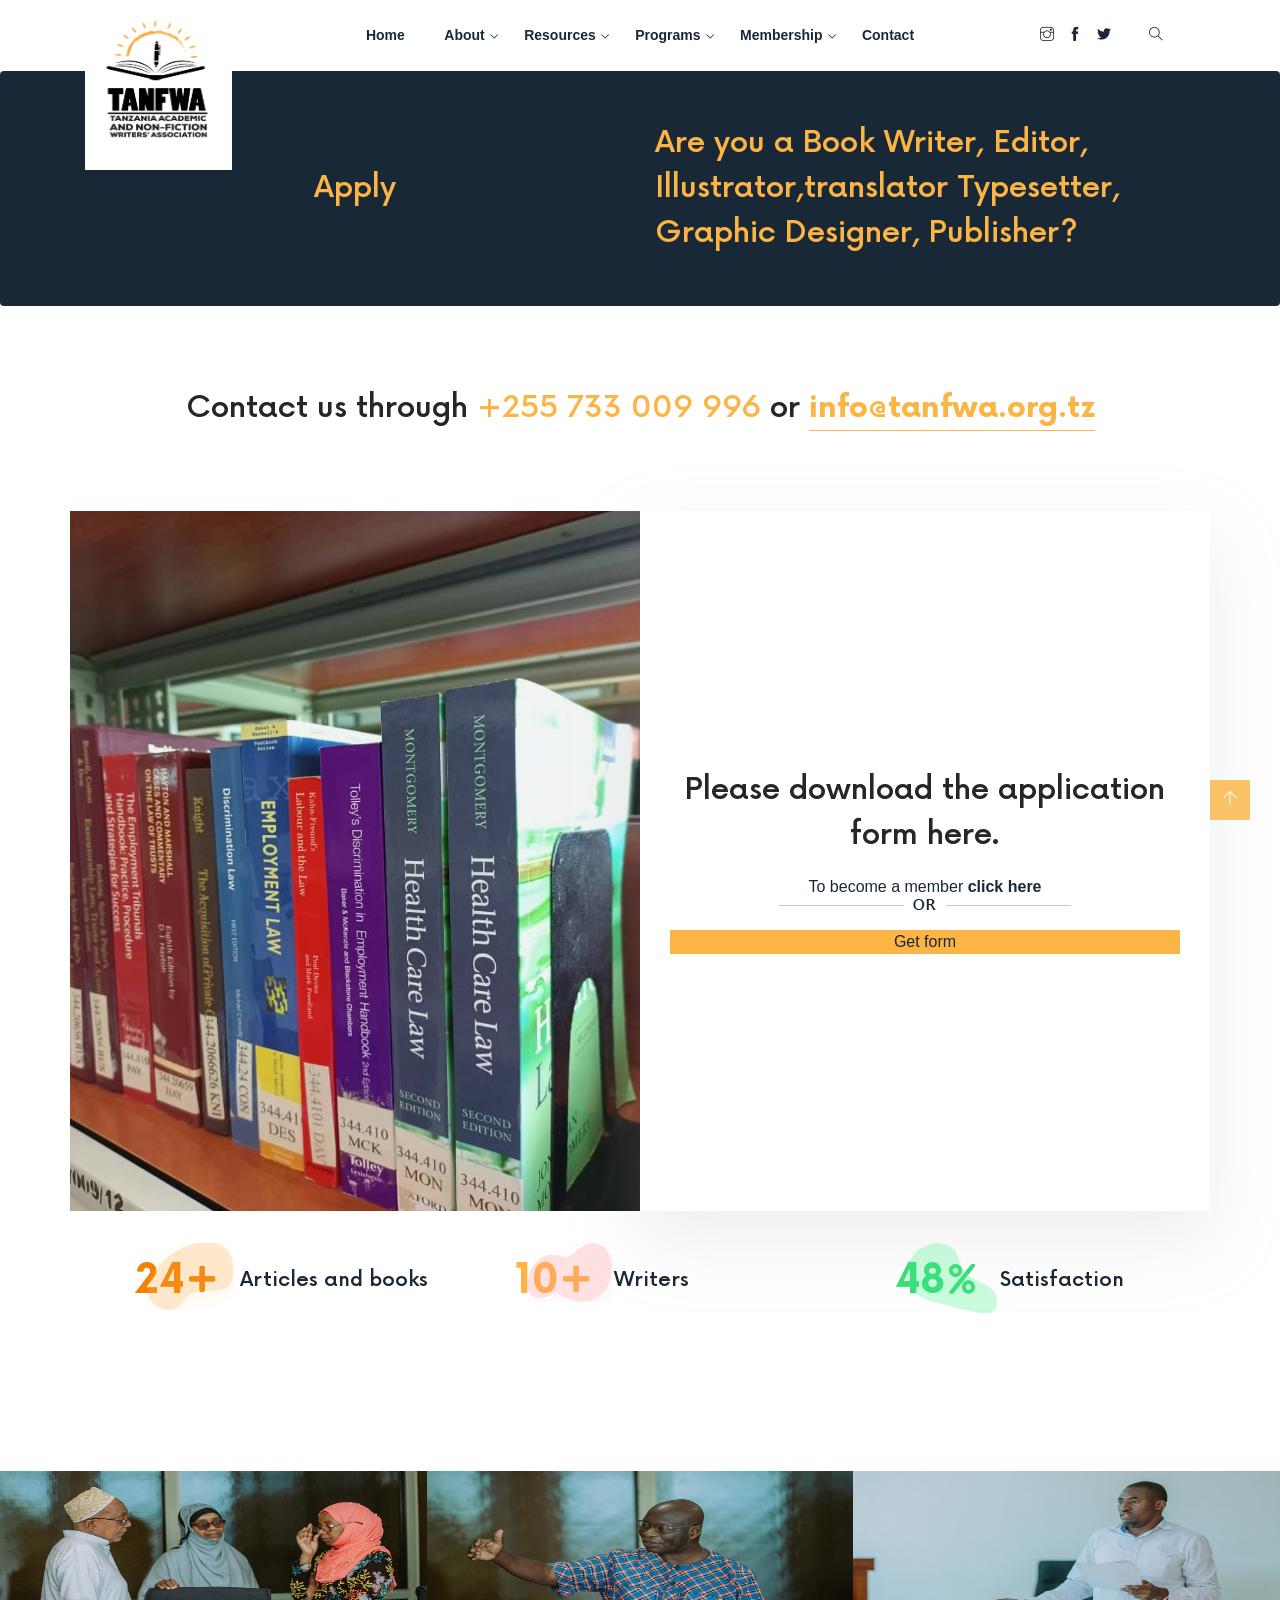
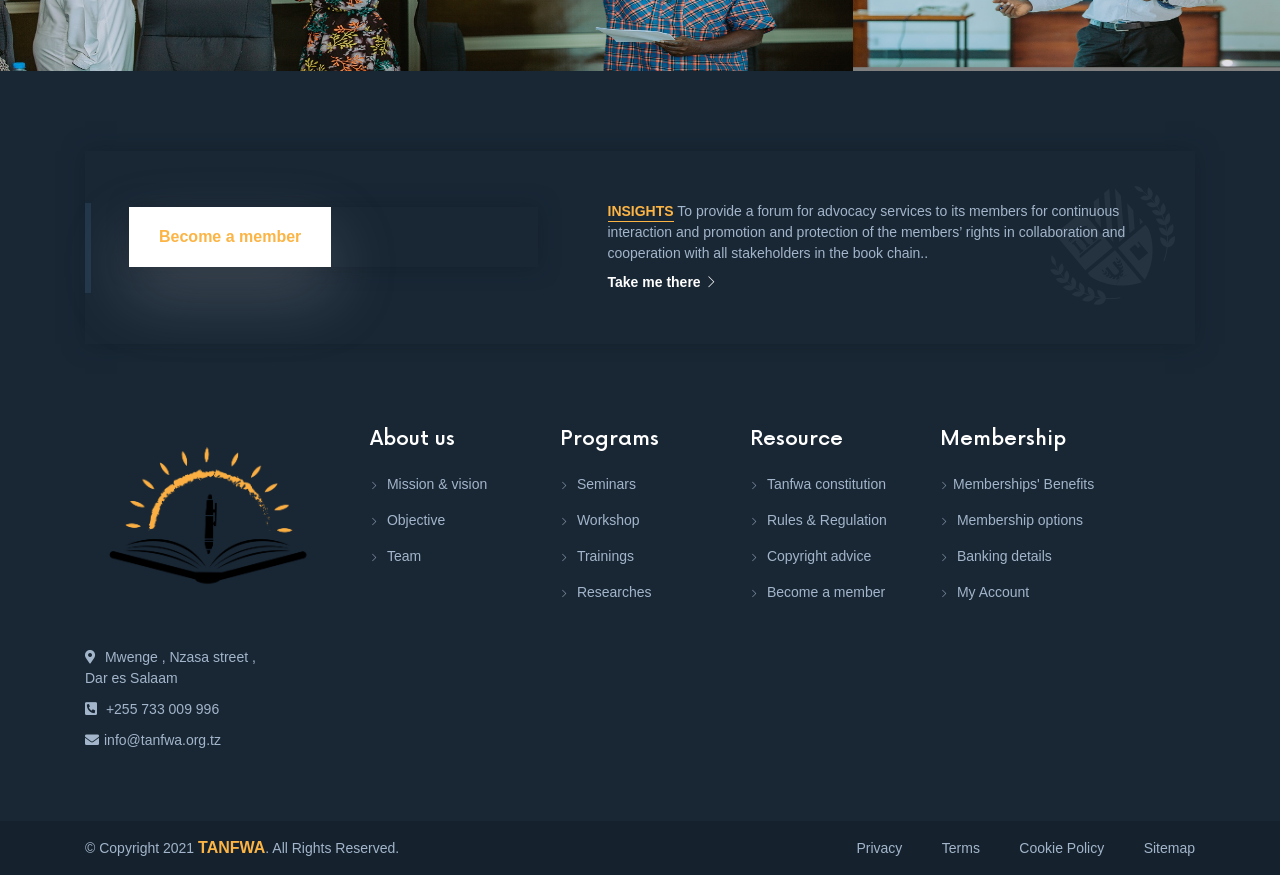
==== apply.html @ 2669d06f "initial commit" ====
<!DOCTYPE html>
<html lang="en">


<!-- Mirrored from demo.tophivetheme.com/html/picwik/apply.html by HTTrack Website Copier/3.x [XR&CO'2014], Tue, 15 Jun 2021 11:28:20 GMT -->
<head>
    <!-- Meta tag -->
    <meta charset="utf-8">
    <meta name="viewport" content="width=device-width, initial-scale=1, shrink-to-fit=no">
    <link rel="shortcut icon" href="assets/img/standard.png" type="image/x-icon">
    <!-- Title tag -->
    <title>Tanfwa</title>
    <!-- css -->
    <link rel="stylesheet" href="assets/css/bootstrap.min.css">
    <link rel="stylesheet" href="assets/css/fontawesome.min.css">
    <link rel="stylesheet" href="assets/css/themify-icons.css">
    <link rel="stylesheet" href="assets/css/owl.carousel.min.css">
    <link rel="stylesheet" href="assets/css/jquery.fancybox.min.css">
    <link rel="stylesheet" href="assets/css/animate.css">
    <link rel="stylesheet" href="assets/css/main.css">

</head>

<body>
<!--=======================================================
                        HEADER
=========================================================-->
<header>
    <div class="container">
        <div class="row">
            <div class="col-md-4 col-lg-2">
                <div class="logo">
                    <a href="index.html">
                        <img class="logo-new" src="assets/img/FINAL_LOGO_B-03.png" style="" alt="">
                    </a>
                </div>
            </div>
            <div class="col-md-4 col-lg-8">
                <nav>
                    <ul>
                        <li><a href="index.html">Home</a></li>
                        <li><a href="about.html">About</a>
                            <ul>
                                <li><a href="mission-and-vision.html">Mission & Vision</a></li>
                                <li><a href="objectives.html">Objective</a></li>
                                <li><a href="#">Team</a></li>
                            </ul>
                        </li>
                        <li><a href="#">Resources</a>
                            <ul>
                                <li><a href="constitution.html">Tanfwa Constitution</a></li>
                                <li><a href="rules-and-regulations.html">Rules and Regulations</a></li>
                                <li><a href="copyright-advice.html">Copyright Advice</a></li>
                                <li><a href="apply.html">Become a member</a></li>
                                <li><a href="fliers.html">Fliers</a></li>

                            </ul>
                        </li>

                        <li><a href="#">Programs</a>
                            <ul>
                                <li><a href="#">Seminars</a></li>
                                <li><a href="#">Workshops</a></li>
                                <li><a href="#">Trainings</a></li>
                                <li><a href="#">Researches</a></li>

                            </ul>
                        </li>


                        <!--                        <li><a href="academics.html">Academics</a></li>-->
                        <!--                        <li><a href="discover.html">Discover</a></li>-->
                        <!--                        <li><a href="history.html">History</a></li>-->
                        <!--                        <li><a href="#">Pages</a>-->
                        <!--                            <ul>-->
                        <!--                                <li><a href="apply.html">Apply</a></li>-->
                        <!--                            </ul>-->
                        <!--                        </li>-->
                        <!--                        <li><a href="news.html">News</a>-->
                        <!--                            <ul>-->
                        <!--                                <li><a href="news.html">News</a></li>-->
                        <!--                                <li><a href="news-single.html">News Single</a></li>-->
                        <!--                            </ul>-->
                        <!--                        </li>-->


                        <li><a href="#">Membership</a>
                            <ul>
                                <li><a href="membership-options.html">Membership Options</a></li>
                                <li><a href="membership-benefits.html">Membership benefits</a></li>
                                <li><a href="banking-details.html">Banking details</a></li>
                               <li><a href="signin.html">My account</a></li>

                            </ul>
                        </li>
                        <li><a href="contact2.html">Contact</a></li>

                    </ul>
                </nav>
                <div class="mobile-menu">
                    <i class="ti-menu"></i>
                    <i class="ti-close"></i>
                </div>
            </div>
            <div class="col-md-4 col-lg-2">
                <div class="social-icon">
                    <ul>
                        <li><a href="https://instagram.com/tanfwa?utm_medium=copy_link"><i class="ti-instagram"></i></a>
                        </li>
                        <li><a href="https://www.facebook.com/profile.php?id=100072322740174"><i
                                class="ti-facebook"></i></a></li>
                        <!--                        <li><a href="#"><i class="ti-google"></i></a></li>-->
                        <li><a href="https://mobile.twitter.com/tanfwa"><i class="ti-twitter-alt"></i></a></li>
                        <li class="search-icon"><a href="#"><i class="ti-search"></i></a></li>
                    </ul>
                </div>
                <div class="search">
                    <input type="search" placeholder="Search...">
                    <i class="ti-close"></i>
                </div>
            </div>
        </div>
    </div>
</header>
<!--========================================================
                        BREADCRUMB
=========================================================-->
<section class="breadcrumb " style="padding: 50px;
background: #192836;">
    <div class="container">
        <div class="row">
            <div class="col-sm-6 col-md-6 breadcrumb-custom">
                <h2 style="color:#fcb444;">
                    Apply
                </h2>
            </div>
            <div class="col-sm-6 col-md-6">
                <h2 style="color: #fcb444 "> Are you a Book Writer, Editor, Illustrator,translator
                    Typesetter, Graphic Designer, Publisher?</h2>
            </div>
        </div>
    </div>
</section>
<!--========================================================
                        APPLY
=========================================================-->
<div class="container mt80">
    <div class="row">
        <div class="col">
            <h2 class="wow fadeInUp title-big" data-wow-delay=".3s">
                Contact us through
                <span class="c-red"> +255 733 009 996</span> or <a href="#"
                                                                   class="link">info@tanfwa.org.tz</a>
            </h2>
        </div>
    </div>
</div>

<div class="mt80">
    <div class="container-fluid apply-form-padding">
        <div class="row no-gutters">
            <div class="col-lg-6 wow fadeInLeft" data-wow-delay=".3s" style="height: 700px">
                <img src="assets/img/tan/WhatsApp%20Image%202021-09-20%20at%2012.59.21.jpeg" class="h-100 w-100" alt="">
            </div>
            <div class="col-lg-6 wow fadeInRight" data-wow-delay=".3s">
                <div class="apply-form bxw"
                     style="height: 100%; display: flex; flex-direction: column; justify-content: center">
                    <div class="text-center">
                        <h2> Please download the application form here.</h2>
                        <p>
                            To become a member
                            <span class="c-red font-weight-bold">
                                <a href="https://account.tanfwa.or.tz/application"  >
                                    click here
                                </a>
                            </span>
                        </p>
                        <img class="d-block m-auto" src="assets/img/or.png" alt="">
                        <!--              important-->
                        <!--              <a href="#" class="load-more">Already a member <i class="ti-angle-right"></i></a>-->
                    </div>
                    <form action="#">
                        <div class="row">
                            <!--                            <div class="col-md-6">-->
                            <!--                                <input type="text" class="form-control" placeholder="First Name">-->
                            <!--                            </div>-->
                            <!--                            <div class="col-md-6">-->
                            <!--                                <input type="text" class="form-control" placeholder="Last Name">-->
                            <!--                            </div>-->
                            <!--                            <div class="col-md-6">-->
                            <!--                                <input type="email" class="form-control" placeholder="Your Email Address">-->
                            <!--                            </div>-->
                            <!--                            <div class="col-md-6">-->
                            <!--                                <input type="tel" class="form-control" placeholder="Phone">-->
                            <!--                            </div>-->

                            <!--                important-->
                            <!--                <div class="col-md-12">-->
                            <!--                  <label class="mt-15 checkbox-container"><input type="checkbox"> I agree to the terms and receiving notifications from academics <a href="#" class="link">View Full Terms</a><span class="checkmark"></span></label>-->
                            <!--                </div>-->
                            <div class="col-md-12 mt20">
                                <a href="assets/img/tan/tanfwa_application_form.pdf">
                                    <div style="background: #fcb444; justify-content: center; align-items: center; display: flex ">
                                        Get form
                                    </div>

                                </a>
                            </div>
                            <!--                            <div class="col-md-12 mt20">-->
                            <!--                                <a href="assets/img/tan/membership_fees.pdf">-->
                            <!--                                    <div style="background: #fcb444; justify-content: center; align-items: center; display: flex ">-->
                            <!--                                        Get membership fee form-->
                            <!--                                    </div>-->

                            <!--                                </a>-->
                            <!--                            </div>-->
                        </div>
                    </form>
                </div>
            </div>
        </div>
    </div>
</div>

<div class="counter mt40 mb150 rmb70 wow fadeInUp" data-wow-delay=".3s">
    <div class="container">
        <div class="row">
            <div class="col-md-4">
                <h2 class="c-orange"><span>50</span> <i class="fas fa-plus"></i> <strong>Articles and books</strong>
                </h2>
                <img src="assets/img/counter-shape-1.png" alt="">
            </div>
            <div class="col-md-4">
                <h2 class="c-red"><span>20</span> <i class="fas fa-plus"></i> <strong>Writers</strong></h2>
                <img src="assets/img/counter-shape-2.png" alt="">
            </div>
            <div class="col-md-4">
                <h2 class="c-green"><span>100</span> <i class="fas fa-percent"></i> <strong>Satisfaction</strong></h2>
                <img src="assets/img/counter-shape-3.png" alt="">
            </div>
        </div>
    </div>
</div>
<!--========================================================

<!--========================================================
                        GALLERY
=========================================================-->
<section class="gallery pt10">

    <div class="gallery-carousel owl-carousel owl-theme wow fadeInUp" data-wow-delay=".4s">
        <div class="item">
            <img src="assets/img/tan/IMG_4796.JPG" style="height:200px" alt="">
            <div class="gallery-carousel-content">
                <a href="assets/img/tan/IMG_4796.JPG" data-fancybox><i class="ti-image"></i></a>
                <h3>Join us today</h3>
            </div>
        </div>
        <div class="item">
            <img src="assets/img/tan/IMG_4630.JPG" style="height:200px" alt="">
            <div class="gallery-carousel-content">
                <a href="assets/img/tan/IMG_4630.JPG" data-fancybox><i class="ti-image"></i></a>

                <h3>Join us today</h3>
            </div>
        </div>
        <div class="item">
            <img src="assets/img/tan/IMG_4536.JPG" style="height:200px" alt="">
            <div class="gallery-carousel-content">
                <a href="assets/img/tan/IMG_4536.JPG" data-fancybox><i class="ti-image"></i></a>
                <h3>Join us today</h3>
            </div>
        </div>
        <div class="item">
            <img src="assets/img/tan/IMG_4811.JPG" style="height:200px" alt="">
            <div class="gallery-carousel-content">
                <a href="assets/img/tan/IMG_4811.JPG" data-fancybox><i class="ti-image"></i></a>
                <h3>Join us today</h3>
            </div>
        </div>
    </div>
</section>

<!--========================================================
                          FOOTER
  =========================================================-->
<footer class="pt80">
    <div class="container">
        <div class="row">
            <div class="col">
                <div class="footer-subscribe bxw2 wow fadeInUp" data-wow-delay=".2s">
                    <div class="row">
                        <div class="col-md-5">
                            <div class="input-group bxw2">
                                <!--                                <input type="text" class="form-control" placeholder="Subscribe to our newsletter">-->
                                <div class="input-group-append">
                                    <a href="./apply.html" class="btn-1 wow fadeInUp" data-wow-delay=".5s">Become a
                                        member</a>
                                    <!--                                    <button   class="input-group-text" style=" border-radius:20px; height:100px;width: 100% " >Become a member </button>-->
                                </div>
                            </div>
                        </div>
                        <div class="col-md-7">
                            <div class="footer-subscribe-content">
                                <p><a href="#" class="link">INSIGHTS </a> To provide a forum for advocacy
                                    services to its members for continuous interaction and promotion and protection of
                                    the members’ rights in collaboration and
                                    cooperation with all stakeholders in the book chain..</p>
                                <a href="#" class="link2">Take me there <i class="ti-angle-right"></i></a>
                            </div>
                        </div>
                    </div>
                </div>
            </div>
        </div>
        <div class="row mt80 mb60">
            <div class="col-md-3">
                <a href="index.html">
                    <img src="assets/img/FINAL%20LOGO-02.png" class="mb30 wow fadeInDown"
                         data-wow-delay=".2s" alt=""></a>
                <ul>
                    <li class="wow fadeInDown" data-wow-delay=".3s"><i class="fas fa-map-marker-alt"></i> Mwenge ,
                        Nzasa street ,<br>
                        Dar es Salaam
                    </li>
                    <li class="wow fadeInDown" data-wow-delay=".4s"><i class="fas fa-phone-square-alt"></i> +255 733 009
                        996
                    </li>
                    <li class="wow fadeInDown" data-wow-delay=".5s"><i class="fas fa-envelope"></i>info@tanfwa.org.tz
                    </li>
                </ul>
            </div>

            <div class="col-md-2">
                <h3 class="wow fadeInDown" data-wow-delay=".2s">About us</h3>
                <ul>
                    <li class="wow fadeInDown" data-wow-delay=".3s"><a href="mission-and-vision.html"><i
                            class="ti-angle-right"></i> Mission & vision</a>
                    </li>
                    <li class="wow fadeInDown" data-wow-delay=".4s"><a href="objectives.html"><i
                            class="ti-angle-right"></i> Objective
                    </a>
                    </li>
                    <li class="wow fadeInDown" data-wow-delay=".5s"><a href="#"><i class="ti-angle-right"></i> Team</a>
                    </li>
                </ul>
            </div>
            <div class="col-md-2">
                <h3 class="wow fadeInDown" data-wow-delay=".2s">Programs</h3>
                <ul>
                    <li class="wow fadeInDown" data-wow-delay=".3s"><a href="#"><i class="ti-angle-right"></i> Seminars</a>
                    </li>
                    <li class="wow fadeInDown" data-wow-delay=".4s"><a href="#"><i class="ti-angle-right"></i> Workshop
                    </a>
                    </li>
                    <li class="wow fadeInDown" data-wow-delay=".5s"><a href="#"><i class="ti-angle-right"></i> Trainings</a>
                    </li>
                    <li class="wow fadeInDown" data-wow-delay=".5s"><a href="#"><i class="ti-angle-right"></i>
                        Researches</a>
                    </li>
                </ul>
            </div>
            <div class="col-md-2">
                <h3 class="wow fadeInDown" data-wow-delay=".2s">Resource</h3>
                <ul>

                    <li class="wow fadeInDown" data-wow-delay=".4s"><a href="constitution.html"><i
                            class="ti-angle-right"></i> Tanfwa constitution</a>
                    </li>
                    <li class="wow fadeInDown" data-wow-delay=".5s"><a href="rules-and-regulations.html"><i
                            class="ti-angle-right"></i> Rules & Regulation</a>
                    </li>
                    <li class="wow fadeInDown" data-wow-delay=".5s"><a href="copyright-advice.html"><i
                            class="ti-angle-right"></i> Copyright advice</a>
                    </li>
                    <li class="wow fadeInDown" data-wow-delay=".5s"><a href="apply.html"><i
                            class="ti-angle-right"></i> Become a member</a>
                    </li>
                </ul>
            </div>
            <div class="col-md-2">
                <h3 class="wow fadeInDown" data-wow-delay=".2s">Membership</h3>
                <ul>
                    <li class="wow fadeInDown" data-wow-delay=".3s"><a href="membership-benefits.html"><i
                            class="ti-angle-right"></i>Memberships' Benefits</a>
                    </li>
                    <li class="wow fadeInDown" data-wow-delay=".4s"><a href="membership-options.html"><i
                            class="ti-angle-right"></i> Membership options</a>
                    </li>
                    <li class="wow fadeInDown" data-wow-delay=".4s"><a href="membership-options.html"><i
                            class="ti-angle-right"></i> Banking details</a>
                    </li>
                    <li class="wow fadeInDown" data-wow-delay=".4s"><a href="membership-options.html"><i
                            class="ti-angle-right"></i> My Account</a>
                    </li>
                </ul>
            </div>

        </div>
    </div>
    <div class="footer-bar">
        <div class="container">
            <div class="row">
                <div class="col-md-5">
                    <p>© Copyright 2021 <a href="#" class="link2">TANFWA</a>. All Rights Reserved.</p>
                </div>
                <div class="col-md-7">
                    <ul>
                        <li><a href="#">Privacy</a></li>
                        <li><a href="#">Terms</a></li>
                        <li><a href="#">Cookie Policy</a></li>
                        <li><a href="#">Sitemap</a></li>
                    </ul>
                </div>
            </div>
        </div>
    </div>
</footer>


<!--========================================================
                      Loader and toTop
=========================================================-->
<div id="preloader">
    <div class="preloader">
        <span></span>
        <span></span>
    </div>
</div>

<div id="toTop">
    <i class="ti-arrow-up"></i>
</div>

<!-- js -->
<script src="assets/js/jquery-3.3.1.min.js"></script>
<script src="assets/js/popper.min.js"></script>
<script src="assets/js/bootstrap.min.js"></script>
<script src="assets/js/owl.carousel.min.js"></script>
<script src="assets/js/jquery.fancybox.min.js"></script>
<script src="assets/js/waypoints.min.js"></script>
<script src="assets/js/jquery.counterup.min.js"></script>
<script src="assets/js/wow.min.js"></script>
<script src="assets/js/custom.js"></script>
</body>


<!-- Mirrored from demo.tophivetheme.com/html/picwik/apply.html by HTTrack Website Copier/3.x [XR&CO'2014], Tue, 15 Jun 2021 11:28:22 GMT -->
</html>
---- assets/css/themify-icons.css ----
@font-face {
	font-family: 'themify';
	src:url('../fonts/themify9f24.eot?-fvbane');
	src:url('../fonts/themifyd41d.eot?#iefix-fvbane') format('embedded-opentype'),
		url('../fonts/themify9f24.woff?-fvbane') format('woff'),
		url('../fonts/themify9f24.ttf?-fvbane') format('truetype'),
		url('../fonts/themify9f24.svg?-fvbane#themify') format('svg');
	font-weight: normal;
	font-style: normal;
}

[class^="ti-"], [class*=" ti-"] {
	font-family: 'themify';
	speak: none;
	font-style: normal;
	font-weight: normal;
	font-variant: normal;
	text-transform: none;
	line-height: 1;

	/* Better Font Rendering =========== */
	-webkit-font-smoothing: antialiased;
	-moz-osx-font-smoothing: grayscale;
}

.ti-wand:before {
	content: "\e600";
}
.ti-volume:before {
	content: "\e601";
}
.ti-user:before {
	content: "\e602";
}
.ti-unlock:before {
	content: "\e603";
}
.ti-unlink:before {
	content: "\e604";
}
.ti-trash:before {
	content: "\e605";
}
.ti-thought:before {
	content: "\e606";
}
.ti-target:before {
	content: "\e607";
}
.ti-tag:before {
	content: "\e608";
}
.ti-tablet:before {
	content: "\e609";
}
.ti-star:before {
	content: "\e60a";
}
.ti-spray:before {
	content: "\e60b";
}
.ti-signal:before {
	content: "\e60c";
}
.ti-shopping-cart:before {
	content: "\e60d";
}
.ti-shopping-cart-full:before {
	content: "\e60e";
}
.ti-settings:before {
	content: "\e60f";
}
.ti-search:before {
	content: "\e610";
}
.ti-zoom-in:before {
	content: "\e611";
}
.ti-zoom-out:before {
	content: "\e612";
}
.ti-cut:before {
	content: "\e613";
}
.ti-ruler:before {
	content: "\e614";
}
.ti-ruler-pencil:before {
	content: "\e615";
}
.ti-ruler-alt:before {
	content: "\e616";
}
.ti-bookmark:before {
	content: "\e617";
}
.ti-bookmark-alt:before {
	content: "\e618";
}
.ti-reload:before {
	content: "\e619";
}
.ti-plus:before {
	content: "\e61a";
}
.ti-pin:before {
	content: "\e61b";
}
.ti-pencil:before {
	content: "\e61c";
}
.ti-pencil-alt:before {
	content: "\e61d";
}
.ti-paint-roller:before {
	content: "\e61e";
}
.ti-paint-bucket:before {
	content: "\e61f";
}
.ti-na:before {
	content: "\e620";
}
.ti-mobile:before {
	content: "\e621";
}
.ti-minus:before {
	content: "\e622";
}
.ti-medall:before {
	content: "\e623";
}
.ti-medall-alt:before {
	content: "\e624";
}
.ti-marker:before {
	content: "\e625";
}
.ti-marker-alt:before {
	content: "\e626";
}
.ti-arrow-up:before {
	content: "\e627";
}
.ti-arrow-right:before {
	content: "\e628";
}
.ti-arrow-left:before {
	content: "\e629";
}
.ti-arrow-down:before {
	content: "\e62a";
}
.ti-lock:before {
	content: "\e62b";
}
.ti-location-arrow:before {
	content: "\e62c";
}
.ti-link:before {
	content: "\e62d";
}
.ti-layout:before {
	content: "\e62e";
}
.ti-layers:before {
	content: "\e62f";
}
.ti-layers-alt:before {
	content: "\e630";
}
.ti-key:before {
	content: "\e631";
}
.ti-import:before {
	content: "\e632";
}
.ti-image:before {
	content: "\e633";
}
.ti-heart:before {
	content: "\e634";
}
.ti-heart-broken:before {
	content: "\e635";
}
.ti-hand-stop:before {
	content: "\e636";
}
.ti-hand-open:before {
	content: "\e637";
}
.ti-hand-drag:before {
	content: "\e638";
}
.ti-folder:before {
	content: "\e639";
}
.ti-flag:before {
	content: "\e63a";
}
.ti-flag-alt:before {
	content: "\e63b";
}
.ti-flag-alt-2:before {
	content: "\e63c";
}
.ti-eye:before {
	content: "\e63d";
}
.ti-export:before {
	content: "\e63e";
}
.ti-exchange-vertical:before {
	content: "\e63f";
}
.ti-desktop:before {
	content: "\e640";
}
.ti-cup:before {
	content: "\e641";
}
.ti-crown:before {
	content: "\e642";
}
.ti-comments:before {
	content: "\e643";
}
.ti-comment:before {
	content: "\e644";
}
.ti-comment-alt:before {
	content: "\e645";
}
.ti-close:before {
	content: "\e646";
}
.ti-clip:before {
	content: "\e647";
}
.ti-angle-up:before {
	content: "\e648";
}
.ti-angle-right:before {
	content: "\e649";
}
.ti-angle-left:before {
	content: "\e64a";
}
.ti-angle-down:before {
	content: "\e64b";
}
.ti-check:before {
	content: "\e64c";
}
.ti-check-box:before {
	content: "\e64d";
}
.ti-camera:before {
	content: "\e64e";
}
.ti-announcement:before {
	content: "\e64f";
}
.ti-brush:before {
	content: "\e650";
}
.ti-briefcase:before {
	content: "\e651";
}
.ti-bolt:before {
	content: "\e652";
}
.ti-bolt-alt:before {
	content: "\e653";
}
.ti-blackboard:before {
	content: "\e654";
}
.ti-bag:before {
	content: "\e655";
}
.ti-move:before {
	content: "\e656";
}
.ti-arrows-vertical:before {
	content: "\e657";
}
.ti-arrows-horizontal:before {
	content: "\e658";
}
.ti-fullscreen:before {
	content: "\e659";
}
.ti-arrow-top-right:before {
	content: "\e65a";
}
.ti-arrow-top-left:before {
	content: "\e65b";
}
.ti-arrow-circle-up:before {
	content: "\e65c";
}
.ti-arrow-circle-right:before {
	content: "\e65d";
}
.ti-arrow-circle-left:before {
	content: "\e65e";
}
.ti-arrow-circle-down:before {
	content: "\e65f";
}
.ti-angle-double-up:before {
	content: "\e660";
}
.ti-angle-double-right:before {
	content: "\e661";
}
.ti-angle-double-left:before {
	content: "\e662";
}
.ti-angle-double-down:before {
	content: "\e663";
}
.ti-zip:before {
	content: "\e664";
}
.ti-world:before {
	content: "\e665";
}
.ti-wheelchair:before {
	content: "\e666";
}
.ti-view-list:before {
	content: "\e667";
}
.ti-view-list-alt:before {
	content: "\e668";
}
.ti-view-grid:before {
	content: "\e669";
}
.ti-uppercase:before {
	content: "\e66a";
}
.ti-upload:before {
	content: "\e66b";
}
.ti-underline:before {
	content: "\e66c";
}
.ti-truck:before {
	content: "\e66d";
}
.ti-timer:before {
	content: "\e66e";
}
.ti-ticket:before {
	content: "\e66f";
}
.ti-thumb-up:before {
	content: "\e670";
}
.ti-thumb-down:before {
	content: "\e671";
}
.ti-text:before {
	content: "\e672";
}
.ti-stats-up:before {
	content: "\e673";
}
.ti-stats-down:before {
	content: "\e674";
}
.ti-split-v:before {
	content: "\e675";
}
.ti-split-h:before {
	content: "\e676";
}
.ti-smallcap:before {
	content: "\e677";
}
.ti-shine:before {
	content: "\e678";
}
.ti-shift-right:before {
	content: "\e679";
}
.ti-shift-left:before {
	content: "\e67a";
}
.ti-shield:before {
	content: "\e67b";
}
.ti-notepad:before {
	content: "\e67c";
}
.ti-server:before {
	content: "\e67d";
}
.ti-quote-right:before {
	content: "\e67e";
}
.ti-quote-left:before {
	content: "\e67f";
}
.ti-pulse:before {
	content: "\e680";
}
.ti-printer:before {
	content: "\e681";
}
.ti-power-off:before {
	content: "\e682";
}
.ti-plug:before {
	content: "\e683";
}
.ti-pie-chart:before {
	content: "\e684";
}
.ti-paragraph:before {
	content: "\e685";
}
.ti-panel:before {
	content: "\e686";
}
.ti-package:before {
	content: "\e687";
}
.ti-music:before {
	content: "\e688";
}
.ti-music-alt:before {
	content: "\e689";
}
.ti-mouse:before {
	content: "\e68a";
}
.ti-mouse-alt:before {
	content: "\e68b";
}
.ti-money:before {
	content: "\e68c";
}
.ti-microphone:before {
	content: "\e68d";
}
.ti-menu:before {
	content: "\e68e";
}
.ti-menu-alt:before {
	content: "\e68f";
}
.ti-map:before {
	content: "\e690";
}
.ti-map-alt:before {
	content: "\e691";
}
.ti-loop:before {
	content: "\e692";
}
.ti-location-pin:before {
	content: "\e693";
}
.ti-list:before {
	content: "\e694";
}
.ti-light-bulb:before {
	content: "\e695";
}
.ti-Italic:before {
	content: "\e696";
}
.ti-info:before {
	content: "\e697";
}
.ti-infinite:before {
	content: "\e698";
}
.ti-id-badge:before {
	content: "\e699";
}
.ti-hummer:before {
	content: "\e69a";
}
.ti-home:before {
	content: "\e69b";
}
.ti-help:before {
	content: "\e69c";
}
.ti-headphone:before {
	content: "\e69d";
}
.ti-harddrives:before {
	content: "\e69e";
}
.ti-harddrive:before {
	content: "\e69f";
}
.ti-gift:before {
	content: "\e6a0";
}
.ti-game:before {
	content: "\e6a1";
}
.ti-filter:before {
	content: "\e6a2";
}
.ti-files:before {
	content: "\e6a3";
}
.ti-file:before {
	content: "\e6a4";
}
.ti-eraser:before {
	content: "\e6a5";
}
.ti-envelope:before {
	content: "\e6a6";
}
.ti-download:before {
	content: "\e6a7";
}
.ti-direction:before {
	content: "\e6a8";
}
.ti-direction-alt:before {
	content: "\e6a9";
}
.ti-dashboard:before {
	content: "\e6aa";
}
.ti-control-stop:before {
	content: "\e6ab";
}
.ti-control-shuffle:before {
	content: "\e6ac";
}
.ti-control-play:before {
	content: "\e6ad";
}
.ti-control-pause:before {
	content: "\e6ae";
}
.ti-control-forward:before {
	content: "\e6af";
}
.ti-control-backward:before {
	content: "\e6b0";
}
.ti-cloud:before {
	content: "\e6b1";
}
.ti-cloud-up:before {
	content: "\e6b2";
}
.ti-cloud-down:before {
	content: "\e6b3";
}
.ti-clipboard:before {
	content: "\e6b4";
}
.ti-car:before {
	content: "\e6b5";
}
.ti-calendar:before {
	content: "\e6b6";
}
.ti-book:before {
	content: "\e6b7";
}
.ti-bell:before {
	content: "\e6b8";
}
.ti-basketball:before {
	content: "\e6b9";
}
.ti-bar-chart:before {
	content: "\e6ba";
}
.ti-bar-chart-alt:before {
	content: "\e6bb";
}
.ti-back-right:before {
	content: "\e6bc";
}
.ti-back-left:before {
	content: "\e6bd";
}
.ti-arrows-corner:before {
	content: "\e6be";
}
.ti-archive:before {
	content: "\e6bf";
}
.ti-anchor:before {
	content: "\e6c0";
}
.ti-align-right:before {
	content: "\e6c1";
}
.ti-align-left:before {
	content: "\e6c2";
}
.ti-align-justify:before {
	content: "\e6c3";
}
.ti-align-center:before {
	content: "\e6c4";
}
.ti-alert:before {
	content: "\e6c5";
}
.ti-alarm-clock:before {
	content: "\e6c6";
}
.ti-agenda:before {
	content: "\e6c7";
}
.ti-write:before {
	content: "\e6c8";
}
.ti-window:before {
	content: "\e6c9";
}
.ti-widgetized:before {
	content: "\e6ca";
}
.ti-widget:before {
	content: "\e6cb";
}
.ti-widget-alt:before {
	content: "\e6cc";
}
.ti-wallet:before {
	content: "\e6cd";
}
.ti-video-clapper:before {
	content: "\e6ce";
}
.ti-video-camera:before {
	content: "\e6cf";
}
.ti-vector:before {
	content: "\e6d0";
}
.ti-themify-logo:before {
	content: "\e6d1";
}
.ti-themify-favicon:before {
	content: "\e6d2";
}
.ti-themify-favicon-alt:before {
	content: "\e6d3";
}
.ti-support:before {
	content: "\e6d4";
}
.ti-stamp:before {
	content: "\e6d5";
}
.ti-split-v-alt:before {
	content: "\e6d6";
}
.ti-slice:before {
	content: "\e6d7";
}
.ti-shortcode:before {
	content: "\e6d8";
}
.ti-shift-right-alt:before {
	content: "\e6d9";
}
.ti-shift-left-alt:before {
	content: "\e6da";
}
.ti-ruler-alt-2:before {
	content: "\e6db";
}
.ti-receipt:before {
	content: "\e6dc";
}
.ti-pin2:before {
	content: "\e6dd";
}
.ti-pin-alt:before {
	content: "\e6de";
}
.ti-pencil-alt2:before {
	content: "\e6df";
}
.ti-palette:before {
	content: "\e6e0";
}
.ti-more:before {
	content: "\e6e1";
}
.ti-more-alt:before {
	content: "\e6e2";
}
.ti-microphone-alt:before {
	content: "\e6e3";
}
.ti-magnet:before {
	content: "\e6e4";
}
.ti-line-double:before {
	content: "\e6e5";
}
.ti-line-dotted:before {
	content: "\e6e6";
}
.ti-line-dashed:before {
	content: "\e6e7";
}
.ti-layout-width-full:before {
	content: "\e6e8";
}
.ti-layout-width-default:before {
	content: "\e6e9";
}
.ti-layout-width-default-alt:before {
	content: "\e6ea";
}
.ti-layout-tab:before {
	content: "\e6eb";
}
.ti-layout-tab-window:before {
	content: "\e6ec";
}
.ti-layout-tab-v:before {
	content: "\e6ed";
}
.ti-layout-tab-min:before {
	content: "\e6ee";
}
.ti-layout-slider:before {
	content: "\e6ef";
}
.ti-layout-slider-alt:before {
	content: "\e6f0";
}
.ti-layout-sidebar-right:before {
	content: "\e6f1";
}
.ti-layout-sidebar-none:before {
	content: "\e6f2";
}
.ti-layout-sidebar-left:before {
	content: "\e6f3";
}
.ti-layout-placeholder:before {
	content: "\e6f4";
}
.ti-layout-menu:before {
	content: "\e6f5";
}
.ti-layout-menu-v:before {
	content: "\e6f6";
}
.ti-layout-menu-separated:before {
	content: "\e6f7";
}
.ti-layout-menu-full:before {
	content: "\e6f8";
}
.ti-layout-media-right-alt:before {
	content: "\e6f9";
}
.ti-layout-media-right:before {
	content: "\e6fa";
}
.ti-layout-media-overlay:before {
	content: "\e6fb";
}
.ti-layout-media-overlay-alt:before {
	content: "\e6fc";
}
.ti-layout-media-overlay-alt-2:before {
	content: "\e6fd";
}
.ti-layout-media-left-alt:before {
	content: "\e6fe";
}
.ti-layout-media-left:before {
	content: "\e6ff";
}
.ti-layout-media-center-alt:before {
	content: "\e700";
}
.ti-layout-media-center:before {
	content: "\e701";
}
.ti-layout-list-thumb:before {
	content: "\e702";
}
.ti-layout-list-thumb-alt:before {
	content: "\e703";
}
.ti-layout-list-post:before {
	content: "\e704";
}
.ti-layout-list-large-image:before {
	content: "\e705";
}
.ti-layout-line-solid:before {
	content: "\e706";
}
.ti-layout-grid4:before {
	content: "\e707";
}
.ti-layout-grid3:before {
	content: "\e708";
}
.ti-layout-grid2:before {
	content: "\e709";
}
.ti-layout-grid2-thumb:before {
	content: "\e70a";
}
.ti-layout-cta-right:before {
	content: "\e70b";
}
.ti-layout-cta-left:before {
	content: "\e70c";
}
.ti-layout-cta-center:before {
	content: "\e70d";
}
.ti-layout-cta-btn-right:before {
	content: "\e70e";
}
.ti-layout-cta-btn-left:before {
	content: "\e70f";
}
.ti-layout-column4:before {
	content: "\e710";
}
.ti-layout-column3:before {
	content: "\e711";
}
.ti-layout-column2:before {
	content: "\e712";
}
.ti-layout-accordion-separated:before {
	content: "\e713";
}
.ti-layout-accordion-merged:before {
	content: "\e714";
}
.ti-layout-accordion-list:before {
	content: "\e715";
}
.ti-ink-pen:before {
	content: "\e716";
}
.ti-info-alt:before {
	content: "\e717";
}
.ti-help-alt:before {
	content: "\e718";
}
.ti-headphone-alt:before {
	content: "\e719";
}
.ti-hand-point-up:before {
	content: "\e71a";
}
.ti-hand-point-right:before {
	content: "\e71b";
}
.ti-hand-point-left:before {
	content: "\e71c";
}
.ti-hand-point-down:before {
	content: "\e71d";
}
.ti-gallery:before {
	content: "\e71e";
}
.ti-face-smile:before {
	content: "\e71f";
}
.ti-face-sad:before {
	content: "\e720";
}
.ti-credit-card:before {
	content: "\e721";
}
.ti-control-skip-forward:before {
	content: "\e722";
}
.ti-control-skip-backward:before {
	content: "\e723";
}
.ti-control-record:before {
	content: "\e724";
}
.ti-control-eject:before {
	content: "\e725";
}
.ti-comments-smiley:before {
	content: "\e726";
}
.ti-brush-alt:before {
	content: "\e727";
}
.ti-youtube:before {
	content: "\e728";
}
.ti-vimeo:before {
	content: "\e729";
}
.ti-twitter:before {
	content: "\e72a";
}
.ti-time:before {
	content: "\e72b";
}
.ti-tumblr:before {
	content: "\e72c";
}
.ti-skype:before {
	content: "\e72d";
}
.ti-share:before {
	content: "\e72e";
}
.ti-share-alt:before {
	content: "\e72f";
}
.ti-rocket:before {
	content: "\e730";
}
.ti-pinterest:before {
	content: "\e731";
}
.ti-new-window:before {
	content: "\e732";
}
.ti-microsoft:before {
	content: "\e733";
}
.ti-list-ol:before {
	content: "\e734";
}
.ti-linkedin:before {
	content: "\e735";
}
.ti-layout-sidebar-2:before {
	content: "\e736";
}
.ti-layout-grid4-alt:before {
	content: "\e737";
}
.ti-layout-grid3-alt:before {
	content: "\e738";
}
.ti-layout-grid2-alt:before {
	content: "\e739";
}
.ti-layout-column4-alt:before {
	content: "\e73a";
}
.ti-layout-column3-alt:before {
	content: "\e73b";
}
.ti-layout-column2-alt:before {
	content: "\e73c";
}
.ti-instagram:before {
	content: "\e73d";
}
.ti-google:before {
	content: "\e73e";
}
.ti-github:before {
	content: "\e73f";
}
.ti-flickr:before {
	content: "\e740";
}
.ti-facebook:before {
	content: "\e741";
}
.ti-dropbox:before {
	content: "\e742";
}
.ti-dribbble:before {
	content: "\e743";
}
.ti-apple:before {
	content: "\e744";
}
.ti-android:before {
	content: "\e745";
}
.ti-save:before {
	content: "\e746";
}
.ti-save-alt:before {
	content: "\e747";
}
.ti-yahoo:before {
	content: "\e748";
}
.ti-wordpress:before {
	content: "\e749";
}
.ti-vimeo-alt:before {
	content: "\e74a";
}
.ti-twitter-alt:before {
	content: "\e74b";
}
.ti-tumblr-alt:before {
	content: "\e74c";
}
.ti-trello:before {
	content: "\e74d";
}
.ti-stack-overflow:before {
	content: "\e74e";
}
.ti-soundcloud:before {
	content: "\e74f";
}
.ti-sharethis:before {
	content: "\e750";
}
.ti-sharethis-alt:before {
	content: "\e751";
}
.ti-reddit:before {
	content: "\e752";
}
.ti-pinterest-alt:before {
	content: "\e753";
}
.ti-microsoft-alt:before {
	content: "\e754";
}
.ti-linux:before {
	content: "\e755";
}
.ti-jsfiddle:before {
	content: "\e756";
}
.ti-joomla:before {
	content: "\e757";
}
.ti-html5:before {
	content: "\e758";
}
.ti-flickr-alt:before {
	content: "\e759";
}
.ti-email:before {
	content: "\e75a";
}
.ti-drupal:before {
	content: "\e75b";
}
.ti-dropbox-alt:before {
	content: "\e75c";
}
.ti-css3:before {
	content: "\e75d";
}
.ti-rss:before {
	content: "\e75e";
}
.ti-rss-alt:before {
	content: "\e75f";
}
---- assets/css/main.css ----
@font-face {
    font-family: sans-serif;
    src: url(../fonts/SegoeUI.eot);
    src: url(../fonts/SegoeUId41d.eot?#iefix) format("embedded-opentype"), url(../fonts/SegoeUI.woff2) format("woff2"), url(../fonts/SegoeUI.woff) format("woff"), url(../fonts/SegoeUI.ttf) format("truetype"), url(../fonts/SegoeUI.svg#SegoeUI) format("svg");
    font-weight: 400;
    font-style: normal
}

@font-face {
    font-family: sans-serif;
    src: url(../fonts/SegoeUI-Bold.eot);
    src: url(../fonts/SegoeUI-Boldd41d.eot?#iefix) format("embedded-opentype"), url(../fonts/SegoeUI-Bold.woff2) format("woff2"), url(../fonts/SegoeUI-Bold.woff) format("woff"), url(../fonts/SegoeUI-Bold.ttf) format("truetype"), url(../fonts/SegoeUI-Bold.svg#SegoeUI-Bold) format("svg");
    font-weight: 700;
    font-style: normal
}

@font-face {
    font-family: Now;
    src: url(../fonts/Now-Regular.eot);
    src: url(../fonts/Now-Regulard41d.eot?#iefix) format("embedded-opentype"), url(../fonts/Now-Regular.woff2) format("woff2"), url(../fonts/Now-Regular.woff) format("woff"), url(../fonts/Now-Regular.ttf) format("truetype"), url(../fonts/Now-Regular.svg#Now-Regular) format("svg");
    font-weight: 400;
    font-style: normal
}

@font-face {
    font-family: Now;
    src: url(../fonts/Now-Medium.eot);
    src: url(../fonts/Now-Mediumd41d.eot?#iefix) format("embedded-opentype"), url(../fonts/Now-Medium.woff2) format("woff2"), url(../fonts/Now-Medium.woff) format("woff"), url(../fonts/Now-Medium.ttf) format("truetype"), url(../fonts/Now-Medium.svg#Now-Medium) format("svg");
    font-weight: 500;
    font-style: normal
}

@font-face {
    font-family: Now;
    src: url(../fonts/Now-Bold.eot);
    src: url(../fonts/Now-Boldd41d.eot?#iefix) format("embedded-opentype"), url(../fonts/Now-Bold.woff2) format("woff2"), url(../fonts/Now-Bold.woff) format("woff"), url(../fonts/Now-Bold.ttf) format("truetype"), url(../fonts/Now-Bold.svg#Now-Bold) format("svg");
    font-weight: 700;
    font-style: normal
}

* {
    -webkit-box-sizing: border-box;
    -moz-box-sizing: border-box;
    box-sizing: border-box
}

body {
    font-family: sans-serif;
    font-weight: 400;
    font-size: 16px;
    line-height: 1.5;
    color: #192836;
    background: #fff;
    overflow-x: hidden
}

h1, h2, h3, h4, h5, h6 {
    font-family: Now;
    margin: 0;
    color: #192836;
    line-height: 1.5
}

h1 {
    font-size: 40px
}

h2 {
    font-size: 30px;
    color: #262626;
    font-weight: 500
}

h3 {
    font-size: 20px;
    font-weight: 500
}

h4 {
    font-family: sans-serif;
    font-size: 16px;
    font-weight: 400
}

h5 {
    font-size: 13px
}

h6 {
    font-size: 12px
}

p {
    margin: 0
}

ul {
    margin: 0;
    padding: 0
}

ul li {
    list-style: none
}

a, a:after, a:before {
    color: #192836;
    transition: all .4s ease-in-out
}

a, a:active, a:focus, a:hover, a:visited {
    text-decoration: none;
    outline: 0
}

img {
    max-width: 100%;
    height: auto
}

.btn:focus, .form-control:focus, button:focus, input:focus {
    box-shadow: none;
    outline: 0
}

.mtb150 {
    margin: 150px 0
}

.mt150 {
    margin-top: 150px
}

.mb160 {
    margin-bottom: 160px
}

.mb150 {
    margin-bottom: 150px
}

.mtb100 {
    margin: 100px 0
}

.mt100 {
    margin-top: 100px
}

.mb100 {
    margin-bottom: 100px
}

.mtb90 {
    margin: 90px 0
}

.mt90 {
    margin-top: 90px
}

.mb90 {
    margin-bottom: 90px
}

.mtb80 {
    margin: 80px 0
}

.mt80 {
    margin-top: 80px
}

.mb80 {
    margin-bottom: 80px
}

.mtb70 {
    margin: 70px 0
}

.mt70 {
    margin-top: 70px
}

.mb70 {
    margin-bottom: 70px
}

.mtb60 {
    margin: 60px 0
}

.mt60 {
    margin-top: 60px
}

.mb60 {
    margin-bottom: 60px
}

.mtb50 {
    margin: 50px 0
}

.mt50 {
    margin-top: 50px
}

.mb50 {
    margin-bottom: 50px
}

.mtb40 {
    margin: 40px 0
}

.mt40 {
    margin-top: 40px
}

.mb40 {
    margin-bottom: 40px
}

.mtb30 {
    margin: 30px 0
}

.mt30 {
    margin-top: 30px
}

.mb30 {
    margin-bottom: 30px
}

.mtb20 {
    margin: 20px 0
}

.mt20 {
    margin-top: 20px
}

.mb20 {
    margin-bottom: 20px
}

.mtb10 {
    margin: 10px 0
}

.mt10 {
    margin-top: 10px
}

.mb10 {
    margin-bottom: 10px
}

.m0 {
    margin: 0
}

.mt-8 {
    margin-top: -8px
}

.mt-15 {
    margin-top: -15px
}

.mt-70 {
    margin-top: -70px
}

.ptb150 {
    padding: 150px 0
}

.pt150 {
    padding-top: 150px
}

.pb150 {
    padding-bottom: 150px
}

.ptb100 {
    padding: 100px 0
}

.pt100 {
    padding-top: 100px
}

.pb100 {
    padding-bottom: 100px
}

.ptb90 {
    padding: 90px 0
}

.pt90 {
    padding-top: 90px
}

.pb90 {
    padding-bottom: 90px
}

.ptb80 {
    padding: 80px 0
}

.pt80 {
    padding-top: 80px
}

.pb80 {
    padding-bottom: 80px
}

.ptb70 {
    padding: 70px 0
}

.pt70 {
    padding-top: 70px
}

.pb70 {
    padding-bottom: 70px
}

.ptb60 {
    padding: 60px 0
}

.pt60 {
    padding-top: 60px
}

.pb60 {
    padding-bottom: 60px
}

.ptb50 {
    padding: 50px 0
}

.pt50 {
    padding-top: 50px
}

.pb50 {
    padding-bottom: 50px
}

.ptb40 {
    padding: 40px 0
}

.pt40 {
    padding-top: 40px
}

.pb40 {
    padding-bottom: 40px
}

.ptb30 {
    padding: 30px 0
}

.pt30 {
    padding-top: 30px
}

.pb30 {
    padding-bottom: 30px
}

.ptb20 {
    padding: 20px 0
}

.pt20 {
    padding-top: 20px
}

.pb20 {
    padding-bottom: 20px
}

.ptb10 {
    padding: 10px 0
}

.pt10 {
    padding-top: 10px
}

.pb10 {
    padding-bottom: 10px
}
.mh250{
    min-height: 250px;
}

.btn-1, .btn-2 {
    background: #fff;
    color: #fcb444;
    display: inline-block;
    padding: 18px 30px;
    font-family: sans-serif;
    font-weight: 600;
    font-size: 16px;
    transition: all .4s ease-in-out;
    border: none;
    box-shadow: 0 28px 65px 0 rgba(188, 188, 188, .25)
}

.btn-1:hover {
    background: #fcb444;
    color: #fff
}

.btn-2 {
    background: #fcb444;
    color: #fff
}

.btn-2:hover {
    background: #fff;
    color: #fcb444
}

.link, .link2 {
    color: #fcb444;
    font-weight: 700;
    position: relative;
    display: inline-block;
    font-size: 16px;
    word-break: break-all
}

.link i, .link2 i {
    font-size: 12px;
    transition: all .4s ease-in-out
}

.link2:hover, .link:hover {
    color: #fcb444
}

.link2:hover i, .link:hover i {
    margin-left: 5px
}

.link:after {
    content: "";
    background: #fcb444;
    height: 1px;
    width: 100%;
    right: 0;
    bottom: 0;
    position: absolute;
    margin-left: 5px;
    transition: all .4s ease-in-out
}

.link:hover:after {
    width: 0
}

.bxw {
    box-shadow: 0 28px 65px 0 rgba(188, 188, 188, .25)
}

.bxw2 {
    box-shadow: 0 0 20px 0 rgba(16, 26, 36, .55)
}

.load-more {
    box-shadow: 0 28px 65px 0 rgba(188, 188, 188, .25);
    display: inline-block;
    background: #fff;
    padding: 20px 40px;
    color: #fcb444;
    font-weight: 600
}

.load-more i {
    margin-right: 5px;
    font-size: 14px
}

.load-more i.ti-angle-right {
    margin: 0;
    margin-left: 5px;
    transition: all .4s ease-in-out;
    color: #fcb444
}

.load-more:hover i.ti-angle-right {
    margin-left: 10px;
    color: #fff
}

.load-more:hover {
    background: #fcb444;
    color: #fff !important
}

.c-orange {
    color: #f28202
}

.c-red {
    color: #fcb444
}

.c-green {
    color: #3adc79
}

.c-yellow {
    color: #fcb444
}

.c-white {
    color: #fff
}

.c-nevy {
    color: #2e5c88
}

.c-skyblue {
    color: #29ccda
}

.b-sky {
    background: #e8f4ff
}

.b-skyblue {
    background: #29ccda
}

.title-big a {
    font-size: 30px
}

.title-big {
    text-align: center
}

.ffn {
    font-family: Now
}

.ffs {
    font-family: sans-serif
}

.section-title {
    text-align: center;
    max-width: 685px;
    margin: auto
}

.section-title h2 {
    margin-bottom: 20px
}

.fs16 {
    font-size: 16px !important
}

.search {
    position: fixed;
    width: 100%;
    height: 100%;
    background: #fcb444f2;
    left: 0;
    top: 0;
    right: 0;
    bottom: 0;
    display: none;
    z-index: 99
}

.search input {
    position: absolute;
    left: 50%;
    top: 50%;
    transform: translate(-50%, -50%);
    border: 0;
    width: 70%;
    height: 10%;
    padding: 0 20px;
    font-size: 20px;
    letter-spacing: 1px;
    border: 1px solid #fff;
    background: 0 0;
    color: #fff
}

.search input::-webkit-input-placeholder {
    color: #192836
}

.search input::-moz-placeholder {
    color: #192836
}

.search input:-ms-input-placeholder {
    color: #192836
}

.search input:-moz-placeholder {
    color: #192836
}

.search .ti-close {
    position: absolute;
    right: 5%;
    top: 5%;
    font-size: 20px;
    cursor: pointer
}

#preloader {
    position: fixed;
    top: 0;
    left: 0;
    right: 0;
    bottom: 0;
    background-color: #f7f7f7;
    z-index: 999999
}

.preloader {
    width: 50px;
    height: 50px;
    display: inline-block;
    padding: 0;
    text-align: left;
    box-sizing: border-box;
    position: absolute;
    top: 50%;
    left: 50%;
    margin-left: -25px;
    margin-top: -25px
}

.preloader span {
    position: absolute;
    display: inline-block;
    width: 50px;
    height: 50px;
    border-radius: 100%;
    background: #fcb444;
    -webkit-animation: preloader 1.3s linear infinite;
    animation: preloader 1.3s linear infinite
}

.preloader span:last-child {
    animation-delay: -.8s;
    -webkit-animation-delay: -.8s
}

@keyframes preloader {
    0% {
        transform: scale(0, 0);
        opacity: .5
    }
    100% {
        transform: scale(1, 1);
        opacity: 0
    }
}

@-webkit-keyframes preloader {
    0% {
        -webkit-transform: scale(0, 0);
        opacity: .5
    }
    100% {
        -webkit-transform: scale(1, 1);
        opacity: 0
    }
}

#toTop {
    position: fixed;
    bottom: 80px;
    right: 30px;
    z-index: 99;
    background: #fcb444;
    padding: 8px 12px;
    color: #fff;
    cursor: pointer;
    display: none
}

.hoverpop {
    transition: all .4s ease-in-out
}

.hoverpop:hover {
    box-shadow: 0 10px 55px 5px rgba(188, 188, 188, .25);
    transform: translate3d(0, -20px, 0)
}

@media only screen and (max-width: 991px) {
    .rmt70 {
        margin-top: 70px
    }

    .rmt30 {
        margin-top: 30px
    }

    .rmt40 {
        margin-top: 40px
    }

    .rmb70 {
        margin-bottom: 70px
    }

    .rmb40 {
        margin-bottom: 40px
    }

    .rmt-40 {
        margin-top: -40px
    }
}

@media only screen and (max-width: 768px) {
    .rmt0 {
        margin-top: 0
    }

    .rmt70 {
        margin-top: 70px
    }

    .rmt30 {
        margin-top: 30px
    }

    .rmt40 {
        margin-top: 40px
    }

    .rmb70 {
        margin-bottom: 70px
    }

    .rmb40 {
        margin-bottom: 40px
    }

    .rmt-40 {
        margin-top: -40px
    }

    .link {
        text-decoration: underline
    }

    .link:after {
        display: none
    }
}

header {
    background: #fff;
    position: sticky;
    top: 0;
    width: 100%;
    z-index: 999
}

.logo {
    position: absolute;
    z-index: 99
}

.logo-new {
    width: 147px;
    height: 170px
}

nav {
    text-align: center
}

nav li {
    display: inline-block;
    position: relative
}

nav li:last-child a {
    margin-right: 0
}

nav a {
    font-weight: 700;
    text-transform: capitalize;
    display: inline-block;
    position: relative;
    margin-right: 35px;
    padding: 25px 0;
    font-size: 14px
}

nav a:hover {
    color: #fcb444
}

nav .active:after {
    width: 25px
}

nav .active, nav .active:before {
    color: #fcb444
}

nav a:after {
    content: "";
    width: 0;
    height: 2px;
    background: #fcb44436;
    position: absolute;
    right: 0;
    bottom: 25px
}

nav a:hover:after {
    width: 25px
}

nav ul li > ul {
    position: absolute;
    top: 150%;
    left: 0;
    opacity: 0;
    visibility: hidden;
    text-align: left;
    min-width: 200px;
    padding: 10px 0;
    background: #fff;
    transition: all .4s ease-in-out
}

nav ul li > ul li {
    width: 100%;
    padding: 5px 20px;
    display: block
}

nav ul li > ul li a {
    margin: 0;
    padding: 0
}

nav ul li:hover > ul {
    opacity: 1;
    visibility: visible;
    top: 100%
}

nav ul li > ul li ul {
    left: 100%;
    top: 15% !important
}

nav ul li > ul li a:after {
    bottom: 0
}

nav li > a:before {
    font-family: themify;
    content: "\e64b";
    position: absolute;
    font-size: 8px;
    right: -13px;
    margin-top: 6px
}

nav li > a:only-child:before {
    content: ""
}

.mobile-menu {
    display: none
}

.social-icon li {
    display: inline-block
}

.social-icon a {
    padding: 25px 5px;
    display: inline-block;
    font-size: 14px
}

.social-icon a:hover {
    color: #fcb444
}

.search-icon a {
    margin-left: 24px;
    padding-right: 0
}

.header-2 {
    padding: 40px 40px 0;
    background: 0 0
}

.header-2 nav {
    position: absolute;
    right: 15px;
    width: 25%
}

.header-2 nav img {
    background: #121921;
    position: absolute;
    right: 0;
    cursor: pointer
}

.header-2 nav a {
    color: #fff;
    margin: 0;
    padding: 20px 0
}

.header-2 nav li {
    display: block;
    text-align: right;
    border-bottom: 1px solid #36424e
}

.header-2 ul {
    margin-top: 130px
}

.header-2 nav li:last-child {
    border-bottom: 0
}

.header-2 nav a:hover {
    color: #29ccda
}

.header-2 .social-icon {
    position: relative
}

.header-2 .social-icon a {
    color: #fff
}

.header-2 .social-icon ul {
    margin-top: 90px
}

.header-2 .social-icon li {
    border: 0
}

.header-2 .social-icon a {
    padding: 15px 0
}

.header-2 .social-icon:after {
    position: absolute;
    content: "";
    height: 65px;
    background: #36424e;
    bottom: -70px;
    right: 6px;
    width: 2px
}

.header-2 nav a:after {
    bottom: 5px;
    background: 0 0
}

.header-2 nav ul li > ul {
    visibility: visible;
    opacity: 1;
    position: inherit;
    background: 0 0;
    padding: 0;
    display: none;
    transition: none;
    margin: 0
}

.header-2 nav ul li > ul li {
    padding: 0
}

.header-2 nav a:before {
    color: #fff
}

.header-2 nav a.active, .header-2 nav a.active:before, .header-2 nav a:hover:before {
    color: #29ccda
}

.header-2 nav a:hover:after {
    background: #192836
}

@media only screen and (max-width: 1200px) {
    .social-icon a {
        padding: 25px 4px
    }

    .search-icon a {
        margin-left: 0
    }
}

@media only screen and (max-width: 991px) {
    .mobile-menu {
        display: block
    }

    nav {
        background: #ffbc13f0;
        width: 100%;
        position: fixed;
        height: 100%;
        left: -100%;
        top: 0;
        z-index: 99;
        overflow-y: scroll;
        overflow-x: hidden;
        padding: 50px;
        transition: all .4s ease-in-out
    }

    nav li {
        display: block
    }

    nav a {
        margin: 0;
        padding: 5px 0
    }

    nav ul {
        text-align: left
    }

    nav a:after {
        bottom: 5px;
        background: #192836
    }

    nav ul li > ul {
        visibility: visible;
        opacity: 1;
        position: inherit;
        background: 0 0;
        padding: 0;
        display: none;
        transition: none
    }

    nav ul li > ul li ul {
        left: 0;
        padding: 0
    }

    nav a.active, nav a.active:before, nav a:hover, nav a:hover:before {
        color: #192836
    }

    nav a:hover:after {
        background: #192836
    }

    .mobile-menu .ti-close {
        z-index: 99;
        position: absolute;
        right: 60px;
        top: 30px;
        font-size: 20px;
        cursor: pointer;
        display: none
    }

    .mobile-menu .ti-menu {
        position: absolute;
        right: 45%;
        top: 23px;
        font-size: 20px;
        z-index: 9;
        cursor: pointer
    }

    .social-icon {
        text-align: right
    }

    .header-2 .mobile-menu .ti-menu {
        color: #fff;
        right: 10px
    }

    .header-2 nav img {
        display: none
    }

    .header-2 nav {
        position: fixed;
        right: 0;
        width: 100%
    }

    .header-2 nav li {
        border: 0;
        text-align: left
    }

    .header-2 nav li a {
        padding: 5px 0
    }

    .header-2 ul {
        margin: 0
    }

    .header-2 nav ul li > ul li {
        padding: 5px 20px
    }

    .header-2 .mobile-menu .ti-close {
        color: #fff;
        margin-top: -30px
    }

    .header-2 .social-icon ul li {
        display: inline-block;
        padding-right: 15px
    }

    .header-2 .social-icon ul {
        margin-top: 30px
    }

    .header-2 .social-icon a:after, .header-2 .social-icon:after {
        display: none
    }

    .header-2 nav {
        background: #29ccdaf0
    }

    .header-2 nav a.active, .header-2 nav a.active:before, .header-2 nav a:hover, .header-2 nav a:hover:before {
        color: #fff
    }

    .header-2 nav a.active:after, .header-2 nav a:hover:after {
        background: #fff
    }
}

@media only screen and (max-width: 375px) {
    .mobile-menu .ti-menu {
        right: 43%;
        top: 24px
    }

    .social-icon a {
        padding: 25px 3px
    }

    .search-icon a {
        margin-left: 3px
    }
}

@media only screen and (max-width: 320px) {
    .logo {
        position: absolute;
        margin-left: -10px
    }

    .social-icon {
        text-align: right;
        margin-right: -10px
    }
}

.breadcrumb-custom {
    display: flex;
    align-items: center;
    justify-content: center
}

.membership-header-custom {
    display: flex;
    justify-content: center;
    background: #172b44;
    min-height: 80px;
    padding:10px;
    color: #fff;
    text-align: center;
}

.slider .item {
    padding: 270px 0 400px 0;
    position: relative;
    z-index: 1
}

.slider-bg-1 {
    background: url(../img/slider1.jpg) no-repeat center center/cover
}

.slider-bg-2 {
    background: url(../img/tan/IMG_4772.JPG) no-repeat center center/cover
}

.slider-bg-3 {
    background: url(../img/tan/IMG_4496.JPG) no-repeat center center/cover
}

.slider-bg-4 {
    background: url(../img/slider45.png) no-repeat center center/cover
}

.slider h2 {
    color: #fff;
    font-size: 40px
}

.slider p {
    font-size: 20px;
    color: #fff;
    font-family: Now;
    font-weight: 400;
    margin-top: 20px;
    margin-bottom: 50px
}

.slider .item a i {
    margin-left: 5px
}

.slider-parallax .item:before {
    content: url(../img/overlay.png);
    position: absolute;
    top: 65px;
    left: 7%;
    z-index: -1;
    transform: rotate(-180deg)
}

.slider .item:after {
    position: absolute;
    top: 0;
    left: 0;
    width: 100%;
    height: 100%;
    background: #000;
    content: "";
    z-index: -2;
    opacity: .3
}

.slider2 .item {
    padding: 300px 0
}

.slider2 .item h2, .slider2 .item p {
    color: #192836
}

.slider2 .item .btn-1 {
    border-radius: 4px
}

.slider .item svg {
    margin-left: 5px
}

.slider .item svg path {
    transition: all .4s ease-in-out
}

.slider .item .btn-1:hover svg .s-icon-circle {
    stroke: #fff
}

.slider .item .btn-1:hover svg .s-icon-dot {
    fill: #fff
}

.event-picker {
    background: url(../img/event-picker-bg.jpg) no-repeat center;
    z-index: 99;
    width: 350px;
    text-align: center;
    padding: 50px 25px 85px 25px;
    margin-top: -307px;
    position: absolute;
    right: 0
}

.event-picker p {
    max-width: 190px;
    margin: 20px auto
}

@media only screen and (max-width: 767px) {
    .event-picker {
        transform: translate(-50%, 0);
        left: 50%
    }
}

@media only screen and (max-width: 320px) {
    .event-picker {
        width: 305px
    }
}

.Base {
    background-color: #fff;
    opacity: .302;
    box-shadow: 0 3px 65px 0 rgba(157, 172, 193, .25);
    width: 87px;
    height: 87px
}

.curriculum a:hover {
    color: #192836
}

.curriculum .link:hover {
    color: #fcb444
}

.curriculum-img, .curriculum-item, .curriculum-quote {
    margin-bottom: 30px
}

.curriculum-item h3 {
    margin-top: 10px;
    margin-bottom: 20px;
    -webkit-transition: all .4s ease-in-out;
    transition: all .4s ease-in-out
}

.curriculum-item p {
    font-size: 16px;
    line-height: 1.7
}

.curriculum-item a, .curriculum-item a i {
    margin-top: 30px;
    color: #192836;
    -webkit-transition: all .4s ease-in-out;
    transition: all .4s ease-in-out
}

.curriculum-item a:after {
    display: none
}

.curriculum-item {
    padding: 30px 35px
}

.curriculum-item:hover a, .curriculum-item:hover a i, .curriculum-item:hover h3 {
    color: #fcb444
}

.curriculum-quote {
    background: url("../img/WhatsApp Image 2021-08-24 at 23.34.01.jpeg") no-repeat;
    padding: 130px 30px 30px 0;
    background-size: cover
}

.curriculum-quote h3 {
    background: #ffffff2e;
    padding: 30px 20px;
    color: #fff;
    max-width: 495px;
    font-weight: 400;
    text-align: center;
    margin-left: auto;
    font-family: Now
}

.curriculum-quote h3 a {
    color: #fff;
    font-family: Now;
    display: inline;
    border-bottom: 1px solid #fff;
    font-weight: 500
}

.curriculum-quote .link2 {
    display: block;
    text-align: right;
    margin-top: 30px;
    font-size: 14px
}

.curriculum-quote a:hover {
    color: #ffbc13
}

.curriculum-quote h3 a:hover {
    color: #ffbc13;
    border-bottom: 1px solid #ffbc13
}

.curriculum-subject p {
    font-size: 14px
}

.curriculum-search {
    padding: 60px 200px;
    margin-bottom: 80px;
    background: #fff
}

.curriculum-search input {
    border: 0;
    border-bottom: 1px solid #eaeaea;
    width: 100%;
    text-align: center;
    font-size: 40px;
    font-family: Now;
    margin-top: 80px;
    padding-bottom: 20px
}

.curriculum-search input:focus {
    outline: 0
}

.curriculum-search input::-webkit-input-placeholder {
    color: #eaeaea
}

.curriculum-search input::-moz-placeholder {
    color: #eaeaea
}

.curriculum-search input:-ms-input-placeholder {
    color: #eaeaea
}

.curriculum-search input:-moz-placeholder {
    color: #eaeaea
}

.curriculum-subject {
    padding: 25px 15px;
    position: relative
}

.curriculum-subject:hover h3 {
    color: #fcb444
}

.curriculum-subject:hover {
    box-shadow: 0 28px 65px 0 rgba(188, 188, 188, .25)
}

.curriculum-subject:hover:after {
    width: 55px
}

.curriculum-subject:after {
    content: "";
    background: #fcb444;
    position: absolute;
    left: 15px;
    top: 0;
    width: 0;
    height: 3px
}

.curriculum-subject, .curriculum-subject h3, .curriculum-subject:after {
    transition: all .4s ease-in-out
}

.curriculum-list {
    background: url(../img/curriculum-list-bg.jpg) no-repeat;
    padding: 40px 35px;
    position: absolute;
    width: 125%;
    border-bottom: 4px solid #fcb444
}

.curriculum-list-2 {
    background: url(../img/curriculum-list-2-bg.jpg) no-repeat;
    padding: 30px 35px;
    border-bottom: 4px solid #fcb444;
    position: absolute;
    top: -76%;
    z-index: 9
}

.curriculum-list:hover:after {
    width: 100%
}

.curriculum-list ul {
    margin-top: 25px;
    padding-left: 25px
}

.curriculum-list-2 ul {
    padding-left: 25px
}

.curriculum-list li, .curriculum-list-2 li {
    margin-top: 7px;
    position: relative
}

.curriculum-list-2 li:first-child {
    margin-top: 0
}

.curriculum-list-2 li {
    margin-top: 13px
}

.curriculum-list li a, .curriculum-list-2 li a {
    color: #192836
}

.curriculum-list li a:hover, .curriculum-list-2 li a:hover {
    text-decoration: underline
}

.curriculum-list li a:hover:before, .curriculum-list-2 li a:hover:before {
    left: -30px;
    opacity: 1
}

.curriculum-list li a:before, .curriculum-list-2 li a:before {
    position: absolute;
    content: "\e649";
    font-family: themify;
    color: #fcb444;
    left: -45px;
    font-size: 14px;
    top: 3px;
    opacity: 0;
    transition: all .4s ease-in-out
}

.curriculum-pro {
    background: url(../img/curriculum-pro-bg.jpg) no-repeat right;
    position: relative;
    z-index: 1
}

.curriculum-pro:after {
    position: absolute;
    content: url(../img/circle.png);
    top: 80px;
    right: 18%;
    z-index: -1
}

.curriculum-pro-counter ul {
    outline: 10px solid #ffffff9e;
    background-image: -moz-linear-gradient(90deg, #30cfd0 0, #330867 100%);
    background-image: -webkit-linear-gradient(90deg, #30cfd0 0, #330867 100%);
    background-image: -ms-linear-gradient(90deg, #30cfd0 0, #330867 100%);
    max-width: 350px;
    color: #fff;
    text-align: center;
    padding: 55px 60px;
    animation: crescendo 2.4s alternate infinite ease-in
}

@keyframes crescendo {
    0% {
        transform: scale(1)
    }
    100% {
        transform: scale(1.05)
    }
}

.curriculum-pro-counter ul li span {
    font-size: 60px;
    font-weight: 700;
    font-family: Now;
    line-height: 1.2
}

.curriculum-pro-counter ul li i {
    font-size: 40px;
    margin-left: 3px
}

.curriculum-pro-g1 {
    background: linear-gradient(to bottom, #30cfd0 0, #273499 100%);
    -webkit-background-clip: text;
    -webkit-text-fill-color: transparent
}

.curriculum-pro-g2 {
    background: linear-gradient(to bottom, #fda085 0, #f6d365 100%);
    -webkit-background-clip: text;
    -webkit-text-fill-color: transparent
}

.curriculum-pro-g3 {
    background: linear-gradient(to bottom, #a9db48 0, #2ca97f 100%);
    -webkit-background-clip: text;
    -webkit-text-fill-color: transparent
}

.curriculum-pro-counter ul li {
    margin-bottom: 60px
}

.curriculum-pro-counter ul li:last-child {
    margin-bottom: 0
}

@media only screen and (max-width: 1380px) {
    .curriculum-list {
        position: inherit;
        width: 100%
    }
}

@media only screen and (max-width: 991px) {
    .curriculum-list-2 a {
        font-size: 14px
    }
}

@media only screen and (max-width: 768px) {
    .curriculum-search {
        padding: 50px 0
    }

    .curriculum-quote .link2 {
        font-size: 14px
    }

    .curriculum-quote h3 {
        -webkit-transform: translate(5%, 0);
        transform: translate(5%, 0)
    }

    .curriculum-img {
        text-align: center
    }

    .curriculum-list-2 {
        margin-bottom: 40px;
        margin-top: -90px;
        position: static
    }
}

.video-base {
    position: relative
}

.video-base a {
    position: absolute;
    left: 25%;
    top: 45%;
    width: 100px;
    height: 100px;
    border-radius: 50%
}

.video-content {
    max-width: 650px;
    position: absolute;
    top: 15%;
    right: 40px;
    background: #fff;
    padding: 0 40px 100px 30px;
    z-index: 9
}

.video-content span {
    font-size: 30px;
    color: #fff;
    padding: 30px 50px;
    display: block;
    width: 210px;
    text-align: center;
    margin: auto;
    margin-bottom: 70px
}

.video-content li {
    display: flex;
    margin: 30px 0
}

.video-content img {
    margin-right: 25px;
    width: 50px;
    height: 50px
}

.video-content li a {
    margin-top: 10px
}

.video-map {
    display: block;
    text-align: center;
    margin-top: 40px
}

.video-map i {
    margin-right: 5px
}

.video-content-text a:hover i {
    color: #fcb444
}

.video-content-text a, .video-content-text i {
    color: #192836
}

.video-base .circle {
    stroke-dasharray: 650;
    stroke-dashoffset: 650;
    transition: all .9s ease-in-out;
    fill: #ffff;
    fill-rule: nonzero
}

.video-base .triangle {
    stroke-dasharray: 240;
    stroke-dashoffset: 480;
    transition: all .7s ease-in-out;
    transform: translateY(0)
}

.video-base a:hover .circle {
    stroke-dashoffset: 0;
    fill: #fff
}

.video-base a:hover .triangle {
    stroke-dashoffset: 0;
    z-index: 10
}

.video-yellow .circle, .video-yellow .triangle, .video-yellow a:hover .circle, .video-yellow a:hover .triangle {
    stroke: #fcb444
}

.video-yellow .video-content span {
    background: #fcb444
}

.video-red .circle, .video-red .triangle, .video-red a:hover .circle, .video-red a:hover .triangle {
    stroke: #fcb444
}

.video-red .video-content span {
    background: #fcb444
}

.video-sky .circle, .video-sky .triangle, .video-sky a:hover .circle, .video-sky a:hover .triangle {
    stroke: #29ccda
}

.video-sky .video-content span {
    background: #29ccda
}

@media only screen and (max-width: 1200px) {
    .video-content {
        width: 540px
    }

    .video-base a {
        left: 20%
    }
}

@media only screen and (max-width: 991px) {
    .video-content {
        width: 440px;
        left: 40%
    }
}

@media only screen and (max-width: 768px) {
    .video-base a {
        left: 50%;
        top: 50%;
        transform: translate(-50%, -50%)
    }

    .video-content {
        position: static;
        width: 100%
    }

    .video.mb160 {
        margin-bottom: 100px
    }
}

.gallery-carousel .item {
    position: relative;
    overflow: hidden
}

.gallery-carousel .item img {
    transition: all .4s ease-in-out
}

.gallery-carousel .item:hover img {
    transform: scale(1.5)
}

.gallery-carousel .item:after {
    background: #fcb444e8;
    content: "";
    top: 0;
    left: 0;
    width: 100%;
    height: 100%;
    position: absolute;
    opacity: 0;
    transition: all .4s ease-in-out
}

.gallery-carousel-content {
    position: absolute;
    top: 50%;
    left: 50%;
    text-align: center;
    z-index: 1;
    width: 320px;
    height: 160px;
    margin-left: -160px;
    margin-top: -70px;
    opacity: 0;
    transition: all .4s ease-in-out
}

.gallery-carousel-content h3 {
    font-weight: 400;
    color: #fff;
    margin-top: 15px
}

.gallery-carousel-content a {
    color: #fff;
    width: 80px;
    height: 80px;
    background: #ffffff7a;
    display: inline-block;
    border-radius: 50px;
    line-height: 80px;
    font-size: 25px
}

.gallery-carousel-content a:hover {
    background: #fff;
    color: #ffbc13cf
}

.gallery-carousel .item:hover .gallery-carousel-content, .gallery-carousel .item:hover:after {
    opacity: 1
}

.gallery-2 {
    text-align: center;
    color: #fff
}

.gallery-card-1 {
    background: #192836
}

.gallery-card-2 {
    background: #2e5c88
}

.gallery-2 h2 {
    color: #fff;
    font-weight: 400
}

.gallery-2 p {
    font-size: 20px;
    margin: 40px 0;
    font-family: Now
}

.gallery-2 span {
    color: #29ccda;
    font-weight: 700
}

.gallery-2 .link2 {
    color: #fff !important;
    font-weight: 600
}

.gallery-2 .gallery-card {
    padding: 45px 25px
}

.gallery-2-quote {
    position: absolute;
    bottom: 15px;
    margin: 35px
}

.gallery-2-quote .quote {
    background-color: rgba(49, 99, 149, .78)
}

.gallery-2-quote .quote a {
    color: #fff;
    border-color: #fff
}

.gallery-2-quote .quote a:hover {
    color: #29ccda;
    border-color: #29ccda
}

.gallery-2-quote .link2 {
    color: #29ccda !important
}

.gallery-2 img {
    height: 98.9%
}

@media only screen and (max-width: 1200px) {
    .gallery {
        padding-top: 190px
    }
}

@media only screen and (max-width: 991px) {
    .gallery {
        padding-top: 210px
    }
}

@media only screen and (max-width: 768px) {
    .gallery {
        padding-top: 80px
    }
}

.breadcrumb {
    padding: 180px 0 100px;
    overflow: hidden
}

.breadcrumb::after {
    content: "";
    opacity: .502;
    position: absolute;
    top: 0;
    width: 1052px;
    height: 309px;
    -webkit-transform: rotate(45deg);
    transform: rotate(45deg);
    right: 48vw
}

.breadcrumb-img {
    background: url(../img/breadcumb_background.jpg) no-repeat center/cover fixed
}

.breadcrumb li {
    font-weight: 700;
    display: inline-block;
    margin-right: 30px;
    position: relative;
    color: #fcb444
}

.breadcrumb li a {
    color: #192836
}

.breadcrumb li:hover a {
    color: #fcb444
}

.breadcrumb li:after {
    content: "\e649";
    position: absolute;
    font-family: themify;
    font-size: 10px;
    top: 5px;
    right: -22px;
    color: #192836
}

.breadcrumb li:last-child:after {
    display: none
}

.breadcrumb h1, .breadcrumb ul {
    z-index: 2;
    position: relative
}

@media only screen and (max-width: 1200px) {
    .breadcrumb::after {
        right: 40vw
    }
}

@media only screen and (max-width: 991px) {
    .breadcrumb::after {
        right: 25vw
    }
}

@media only screen and (max-width: 768px) {
    .breadcrumb::after {
        display: none
    }
}

.item-with-img .item-text {
    padding: 30px 30px
}

.item-with-img .item-text .link2 {
    margin-top: 30px
}

.item-with-img .item-text h2 {
    margin-bottom: 10px
}

.counter h2 {
    font-weight: 700;
    font-size: 40px;
    padding: 0 50px
}

.counter h2 strong {
    color: #192836;
    font-weight: 500;
    font-size: 20px;
    position: absolute;
    top: 14px;
    margin-left: 55px
}

.counter h2 i {
    font-size: 30px;
    margin-left: 4px;
    position: absolute;
    top: 13px
}

.counter img {
    position: absolute;
    top: -8px;
    left: 77px
}

@media only screen and (max-width: 991px) {
    .counter h2 strong {
        font-size: 15px;
        margin-left: 13px
    }

    .counter h2 i {
        position: inherit;
        font-size: 30px;
        top: 13px
    }

    .counter h2 {
        padding: 0
    }

    .counter img {
        left: 15px
    }
}

@media only screen and (max-width: 768px) {
    .counter {
        max-width: 70%;
        margin: 60px auto
    }

    .counter .col-md-4 {
        margin: 20px 0
    }
}

.twitet {
    text-align: center
}

.twitet p {
    font-size: 30px;
    margin-bottom: 30px;
    position: relative;
    z-index: 1;
    margin-top: 60px;
    overflow: hidden
}

.twitet p:after {
    content: url(../img/quote.png);
    position: absolute;
    top: -15px;
    left: 36%;
    z-index: -1
}

.twitet p a {
    font-size: 30px
}

.twitet a i {
    color: #4cb9e0;
    margin-left: 20px
}

.quote {
    background: #fff2d0;
    text-align: center;
    padding: 25px;
    font-size: 20px
}

.quote2 {
    background: #172b44;
    text-align: center;
    padding: 10px;
    font-size: 20px
}

.quote a {
    color: #192836;
    font-weight: 600;
    border-bottom: 1px solid #192836
}

.quote a:hover {
    color: #fcb444;
    border-bottom: 1px solid #ffbc13
}

.our-value .item {
    box-shadow: 0 0 10px 0 rgba(188, 188, 188, .25)
}

.our-value .item a {
    display: block;
    font-weight: 600;
    padding: 25px 20px
}

.our-value-img img {
    transition: all .4s ease-in-out
}

.our-value .item:hover img {
    transform: scale(1.5)
}

.our-value .item a:hover {
    color: #fcb444;
    text-decoration: underline
}

.our-value-img {
    position: relative;
    overflow: hidden
}

.our-value i {
    position: absolute;
    top: 50%;
    left: 50%;
    width: 70px;
    height: 70px;
    background: #ffffff6b;
    text-align: center;
    line-height: 70px;
    border-radius: 50%;
    color: #fff;
    cursor: pointer;
    transition: all .4s ease-in-out;
    margin-left: -40px;
    margin-top: -40px;
    font-size: 18px
}

.our-value i:hover {
    background: #fcb444
}

.our-value .owl-stage-outer {
    padding: 0 15px 15px
}

@media only screen and (max-width: 991px) {
    .our-value .col-md-3 {
        margin-top: 0
    }
}

@media only screen and (max-width: 768px) {
    .our-value-section {
        text-align: center
    }

    .our-value-carousel {
        margin-top: 50px
    }
}

.set {
    border-bottom: 1px solid #f0f0f0
}

.set > a {
    display: block;
    padding: 15px 25px;
    text-decoration: none;
    font-weight: 600;
    transition: none
}

.set > a i {
    float: right;
    margin-top: 2px
}

.set a.active {
    color: #fcb444
}

.content {
    display: none
}

.content p {
    padding: 0 25px 30px
}

.feature-item {
    text-align: center;
    padding: 50px 30px;
    margin-bottom: 40px
}

.feature-item:hover a {
    color: #fcb444
}

.feature-item:hover img {
    transform: scale(1.1)
}

.feature-item img {
    transition: all .4s ease-in-out
}

.feature-item h3 {
    margin-top: 30px;
    margin-bottom: 15px
}

.news-item {
    margin-bottom: 30px
}

.news-item:hover img {
    transform: scale(1.5)
}

.news-item-img {
    position: relative;
    overflow: hidden
}

.news-item-img img {
    width: 100%;
    transition: all .4s ease-in-out
}

.news-item-img i {
    border-radius: 50%;
    font-size: 25px;
    position: absolute;
    top: 50%;
    left: 50%;
    background: rgba(255, 255, 255, .29);
    box-shadow: 0 3px 65px 0 rgba(157, 172, 193, .25);
    width: 86px;
    height: 86px;
    text-align: center;
    line-height: 86px;
    color: #fff;
    margin-top: -43px;
    margin-left: -43px;
    cursor: pointer;
    transition: all .4s ease-in-out
}

.news-item-img i:hover {
    background: #fcb444
}

.news-item-content {
    padding: 15px 30px 30px
}

.news-item-content span {
    font-size: 12px;
    font-weight: 600
}

.news-item-content h3 {
    margin: 15px 0 20px;
    position: relative;
    transition: all .4s ease-in-out
}

.news-item:hover a h3 {
    color: #fcb444
}

.news-item-content a h3:hover {
    text-decoration: underline
}

.news-item-content hr {
    border: 1px solid #fcb444;
    width: 56px;
    margin: 1rem 0
}

.news-single h1 {
    font-size: 60px;
    margin-top: 10px;
    margin-bottom: 20px
}

.news-single .news-item-img i {
    width: 200px;
    height: 200px;
    font-size: 70px;
    line-height: 200px;
    margin-top: -100px;
    margin-left: -100px
}

.news-single a {
    display: inline
}

.news-carousel .news-item-img i {
    font-size: 25px;
    width: 86px;
    height: 86px;
    line-height: 86px;
    margin-top: -43px;
    margin-left: -43px
}

.news-carousel .news-item {
    box-shadow: 0 5px 20px 0 rgba(188, 188, 188, .25)
}

.news-carousel {
    position: relative
}

.news-carousel .owl-nav {
    position: absolute;
    top: -85px;
    right: 0
}

.news-carousel .owl-nav button {
    width: 60px;
    height: 60px;
    line-height: 60px;
    border-radius: 50%;
    box-shadow: 0 28px 65px 0 rgba(188, 188, 188, .25);
    margin-left: 15px;
    transition: all .4s ease-in-out
}

.news-carousel .owl-nav button i {
    font-size: 14px;
    color: #192836;
    transition: all .4s ease-in-out
}

.news-carousel .owl-nav button:hover {
    background: #fcb444;
    color: #fff
}

.news-carousel .owl-nav button:hover i {
    color: #fff
}

@media only screen and (max-width: 768px) {
    .news-single h1 {
        font-size: 38px
    }

    .news-single .news-item-img i {
        font-size: 25px;
        width: 86px;
        height: 86px;
        line-height: 86px;
        margin-top: -43px;
        margin-left: -43px
    }
}

.apply-form {
    padding: 74px 30px
}

.apply-form h2 {
    margin-bottom: 17px
}

.apply-form ul li {
    display: inline-block;
    margin-bottom: 30px
}

.apply-form ul li a {
    background: #ddd;
    display: inline-block;
    padding: 15px 27px;
    margin: 0 10px
}

.apply-form ul li a i {
    margin-right: 3px
}

.apply-form ul {
    margin-top: 40px
}

.apply-form .load-more {
    margin-top: 80px;
    margin-bottom: 40px
}

.apply-form input {
    border-radius: 0;
    border: 1px solid #ebebeb;
    padding: 23px 20px;
    margin-bottom: 30px;
    box-shadow: 0 28px 65px 0 rgba(188, 188, 188, .25)
}

.apply-form input:focus {
    border-color: #ebebeb
}

.apply-form-padding {
    padding: 0 70px
}

.apply-form .fb {
    background: #3b5999;
    color: #fff
}

.apply-form .gl {
    background: #dd4b39;
    color: #fff
}

.apply-form .fb:hover, .apply-form .gl:hover {
    box-shadow: 0 28px 65px 0 rgba(188, 188, 188, .25)
}

.checkbox-container {
    display: block;
    position: relative;
    cursor: pointer;
    -webkit-user-select: none;
    -moz-user-select: none;
    -ms-user-select: none;
    user-select: none;
    margin-left: 28px
}

.checkbox-container input {
    position: absolute;
    opacity: 0;
    cursor: pointer;
    height: 0;
    width: 0
}

.checkmark {
    position: absolute;
    top: 5px;
    left: -27px;
    height: 16px;
    width: 16px;
    background-color: #d1d1d1
}

.checkbox-container:hover input ~ .checkmark {
    background-color: #ccc
}

.checkbox-container input:checked ~ .checkmark {
    background-color: #ffbc13
}

.checkmark:after {
    content: "";
    position: absolute;
    display: none
}

.checkbox-container input:checked ~ .checkmark:after {
    display: block
}

.checkbox-container .checkmark:after {
    left: 5px;
    top: 2px;
    width: 5px;
    height: 10px;
    border: solid #fff;
    border-width: 0 3px 3px 0;
    -webkit-transform: rotate(45deg);
    -ms-transform: rotate(45deg);
    transform: rotate(45deg)
}

@media only screen and (max-width: 768px) {
    .apply-form-padding {
        padding: 0 15px
    }
}

.hero {
    background: url(../img/hero.jpg) no-repeat center/cover fixed;
    min-height: 1010px
}

.hero .quote {
    border-radius: 4px;
    background-color: rgba(41, 204, 218, .11);
    color: #fff;
    margin-top: 440px;
    font-weight: 700
}

.hero .quote p {
    font-size: 33px
}

.hero .quote a {
    color: #29ccda;
    border-color: #29ccda
}

.quote i {
    background: #214957;
    width: 80px;
    height: 80px;
    border-radius: 50%;
    line-height: 80px;
    display: inline-block;
    border: 2px solid #fff;
    cursor: pointer;
    color: #29ccda;
    transition: all .4s ease-in-out
}

.quote i:hover {
    background: #29ccda;
    border: 2px solid #29ccda;
    color: #fff
}

.hero .link2 {
    color: #fff
}

.course-search button, .course-search input {
    border-radius: 0;
    border: 0;
    height: 150px;
    padding: 0 45px;
    font-size: 30px;
    border-radius: 5px
}

.course-search button i {
    font-size: 60px;
    transition: all .4s ease-in-out
}

.course-search button:hover i {
    color: #fff
}

.course-search .dropdown-menu a {
    font-size: 30px;
    padding: 10px 30px;
    transition: all .4s ease-in-out
}

.course-search .dropdown-menu {
    background: #e8f4ff;
    border: 0;
    margin-top: 0;
    min-width: 282px
}

.course-search .btn:hover {
    color: #2e5c88
}

.course-search .dropdown-menu a:hover {
    background: #29ccda;
    color: #fff
}

.course-search .dropdown-toggle::after {
    border: 0;
    content: "\e649";
    font-family: themify;
    font-size: 14px;
    margin-left: 15px
}

@media only screen and (max-width: 768px) {
    .course-search .input-group-prepend .dropdown-toggle {
        width: 100%
    }

    .course-search .input-group-prepend {
        margin-right: 0;
        width: 100%
    }
}

.course {
    background: url(../img/course-bg.jpg) no-repeat;
    position: relative;
    z-index: 1
}

.course::after {
    position: absolute;
    content: "";
    width: 100%;
    height: 100%;
    top: 0;
    left: 0;
    background: #ffffffe8;
    z-index: -1
}

.course-padding {
    padding: 0 100px
}

.course-req-form {
    background: url(../img/tan/books-dark.jpg) no-repeat;
    padding: 100px 55px 80px;
    margin-top: -168px;
    max-width: 640px;
    border-radius: 4px
}

.course-req-form input {
    width: 100%;
    border: 0;
    box-shadow: 0 28px 65px 0 rgba(188, 188, 188, .25);
    padding: 20px;
    margin-bottom: 18px;
    border-radius: 4px
}

.course-item-img {
    overflow: hidden
}

.course-item-img img {
    transition: all .4s ease-in-out
}

.course-item:hover img {
    transform: scale(1.5)
}

.course-item-content {
    padding: 25px 25px 50px;
    margin-bottom: 30px
}

.course-item img {
    width: 100%
}

.course-item h3 {
    transition: all .4s ease-in-out
}

.course-item h3:hover {
    color: #fcb444
}

.course-item-author {
    background: #fcb4442e;
    color: #fcb444;
    padding: 1px 9px;
    display: inline-block;
    font-size: 14px;
    font-weight: 600
}

.course-item-author:hover {
    color: #fcb444
}

.course-item-content span {
    font-weight: 700;
    font-size: 30px;
    position: relative;
    z-index: 1
}

.course-item-content span:after {
    position: absolute;
    content: "";
    background: #39e17b;
    height: 8px;
    width: 115%;
    bottom: 4px;
    left: 0;
    z-index: -1
}

@media only screen and (max-width: 991px) {
    .course-req-form {
        margin: auto
    }

    .course-padding {
        padding: 0 15px
    }
}

footer {
    background: #192735;
    position: relative;
    overflow: hidden;
    z-index: 1
}

footer:after {
    position: absolute;
    content: url("../img/FINAL LOGO-02.png");
    right: -145px;
    bottom: -38px;
    z-index: -1;
    opacity: .5
}

.footer-subscribe input {
    border: 0;
    border-radius: 0;
    font-size: 14px;
    height: 60px;
    padding-left: 25px
}

.footer-subscribe {
    padding: 50px 45px;
    position: relative
}

.footer-subscribe button {
    background: #fcb444;
    color: #fff;
    border: 0;
    padding: 0 25px;
    border-radius: 0
}

.footer-subscribe-content {
    color: #a3b5ca;
    padding-left: 40px;
    max-width: 560px
}

.footer-subscribe .input-group {
    margin-top: 6px
}

.footer-subscribe:before {
    position: absolute;
    content: "";
    background: #23374b;
    width: 6px;
    height: 90px;
    left: 0;
    top: 50%;
    margin-top: -45px
}

.footer-subscribe-content .link2 {
    color: #fff;
    margin-top: 8px
}

.footer-subscribe-content .link2 i {
    color: #fff
}

.footer-subscribe-content .link2:hover, .footer-subscribe-content .link2:hover i {
    color: #fcb444
}

.footer-subscribe-content a {
    font-size: 14px
}

.footer-subscribe:after {
    position: absolute;
    content: url(../img/edu-logo.png);
    right: 20px;
    top: 35px;
    z-index: -1
}

footer li, footer li a {
    color: #a3b5ca
}

footer h3 {
    color: #fff;
    margin-bottom: 20px
}

footer li {
    margin-bottom: 10px;
    font-size: 14px
}

footer li i {
    margin-right: 5px
}

footer li:hover a {
    margin-left: 15px;
    color: #fcb444
}

footer li a {
    margin-bottom: 5px;
    display: inline-block
}

footer a i {
    font-size: 8px
}

.footer-bar {
    background: #15222e;
    padding: 15px
}

.footer-bar li {
    display: inline-block;
    margin: 0;
    margin-left: 35px
}

.footer-bar p {
    color: #a3b5ca
}

.footer-bar a {
    margin: 0
}

.footer-bar ul {
    text-align: right
}

.footer-bar li:first-child {
    margin-left: 0
}

.footer-bar li:hover a {
    margin-left: 0
}

.footer-bar p {
    color: #a3b5ca;
    font-size: 14px
}

.footer-bar a {
    margin: 0
}

.footer-bar ul {
    text-align: right
}

.footer-bar li:first-child {
    margin-left: 0
}

.footer-bar li:hover a {
    margin-left: 0
}

.footer-subscribe-content p {
    font-size: 14px
}

.footer-small .footer-bar {
    background: #fff;
    padding: 0;
    text-align: center
}

.footer-small a, .footer-small p {
    color: #192836
}

@media only screen and (max-width: 768px) {
    .footer-subscribe-content {
        padding: 0;
        margin-top: 30px
    }

    .footer-subscribe:after {
        top: 61%;
        right: 0
    }

    .footer-subscribe:after {
        display: none
    }

    .footer-subscribe-content {
        padding: 0;
        margin-top: 30px
    }

    .footer-subscribe:after {
        top: 61%;
        right: 0
    }

    footer h3, footer img, footer ul {
        padding-left: 45px
    }

    footer h3 {
        margin-top: 30px
    }

    .footer-bar {
        text-align: center
    }

    .footer-bar ul {
        padding: 0;
        margin-top: 20px;
        text-align: center
    }

    .footer-bar li {
        margin-left: 25px
    }

    .footer-small {
        margin: 30px 0
    }

    .footer-small img {
        margin: 30px 0 3px
    }
}

.home-2 .btn-1, .home-2 .gallery-carousel-content a:hover, .home-2 .link, .home-2 .link2, .home-2 .our-value .item a:hover, .home-2 .set a.active, .home-2 .video-content-text a:hover, .home-2 .video-content-text a:hover i, .home-2 footer li:hover a {
    color: #29ccda
}

.home-2 #toTop, .home-2 .btn-1:hover, .home-2 .link:after, .home-2 .our-value i:hover {
    background: #29ccda
}

.home-2 .btn-1:hover {
    color: #fff
}

.home-2 .gallery-carousel .item:after {
    background: #29ccdacf
}

.home-2 .video-content-text a {
    color: #192836
}

.home-3 .btn-1, .home-3 .feature-item:hover a, .home-3 .gallery-carousel-content a:hover, .home-3 .link, .home-3 .link2, .home-3 .our-value .item a:hover, .home-3 .set a.active, .home-3 .social-icon a:hover, .home-3 .video-content-text a:hover, .home-3 .video-content-text a:hover i, .home-3 footer li:hover a, .home-3 nav .active, .home-3 nav .active:before, .home-3 nav a:hover, .home-3 nav a:hover:before {
    color: #fcb444
}

.home-3 #toTop, .home-3 .btn-1:hover, .home-3 .btn-2, .home-3 .link:after, .home-3 .our-value i:hover, .home-3 nav a:after {
    background: #fcb444
}

.home-3 .btn-1:hover, .home-3 .btn-2:hover, .home-3 .search .ti-close, .home-3 .search input {
    color: #fff
}

.home-3 .search input {
    border-color: #fff
}

.home-3 .gallery-carousel .item:after, .home-3 .search {
    background: #fcb444cf
}

.home-3 .video-content-text a {
    color: #192836
}

.home-3 .search input::-webkit-input-placeholder {
    color: #fff
}

.home-3 .search input::-moz-placeholder {
    color: #fff
}

.home-3 .search input:-ms-input-placeholder {
    color: #fff
}

.home-3 .search input:-moz-placeholder {
    color: #fff
}

.home-3 .btn-1, .home-3 .btn-2 {
    border-radius: 4px
}

.home-3 .slider .item:after {
    display: none
}

.home-3 .slider-parallax .item:before {
    top: 71px;
    left: 25%;
    transform: none
}

@media only screen and (max-width: 991px) {
    .home-3 nav {
        background: #fcb444cf
    }

    .home-3 .mobile-menu .ti-close, .home-3 nav .active, .home-3 nav a, .home-3 nav a:before, .home-3 nav a:hover, .home-3 nav a:hover:before {
        color: #fff
    }

    .home-3 nav a:after {
        background: #fff
    }
}

@media only screen and (max-width: 1200px) {
    .home-2 .gallery, .home-3 .gallery {
        padding-top: 30px
    }
}

@media only screen and (max-width: 991px) {
    .home-2 .gallery, .home-3 .gallery {
        padding-top: 55px
    }
}

@media only screen and (max-width: 768px) {
    .home-2 .gallery, .home-3 .gallery {
        padding-top: 0;
        margin-top: 80px
    }

    .home-2 .curriculum-pro {
        padding: 80px 0;
        margin: 80px 0 0
    }

    .home-2 .curriculum-pro-counter {
        margin-top: 80px;
        display: block
    }

    .home-2 .gallery-2 img {
        width: 100%
    }

    .home-2 .gallery-2 {
        margin: 0
    }

    .home-2 .curriculum-pro:after {
        display: none
    }

    .home-2 .curriculum-pro {
        background: url(../img/curriculum-pro-bg.jpg) no-repeat center/cover
    }
}
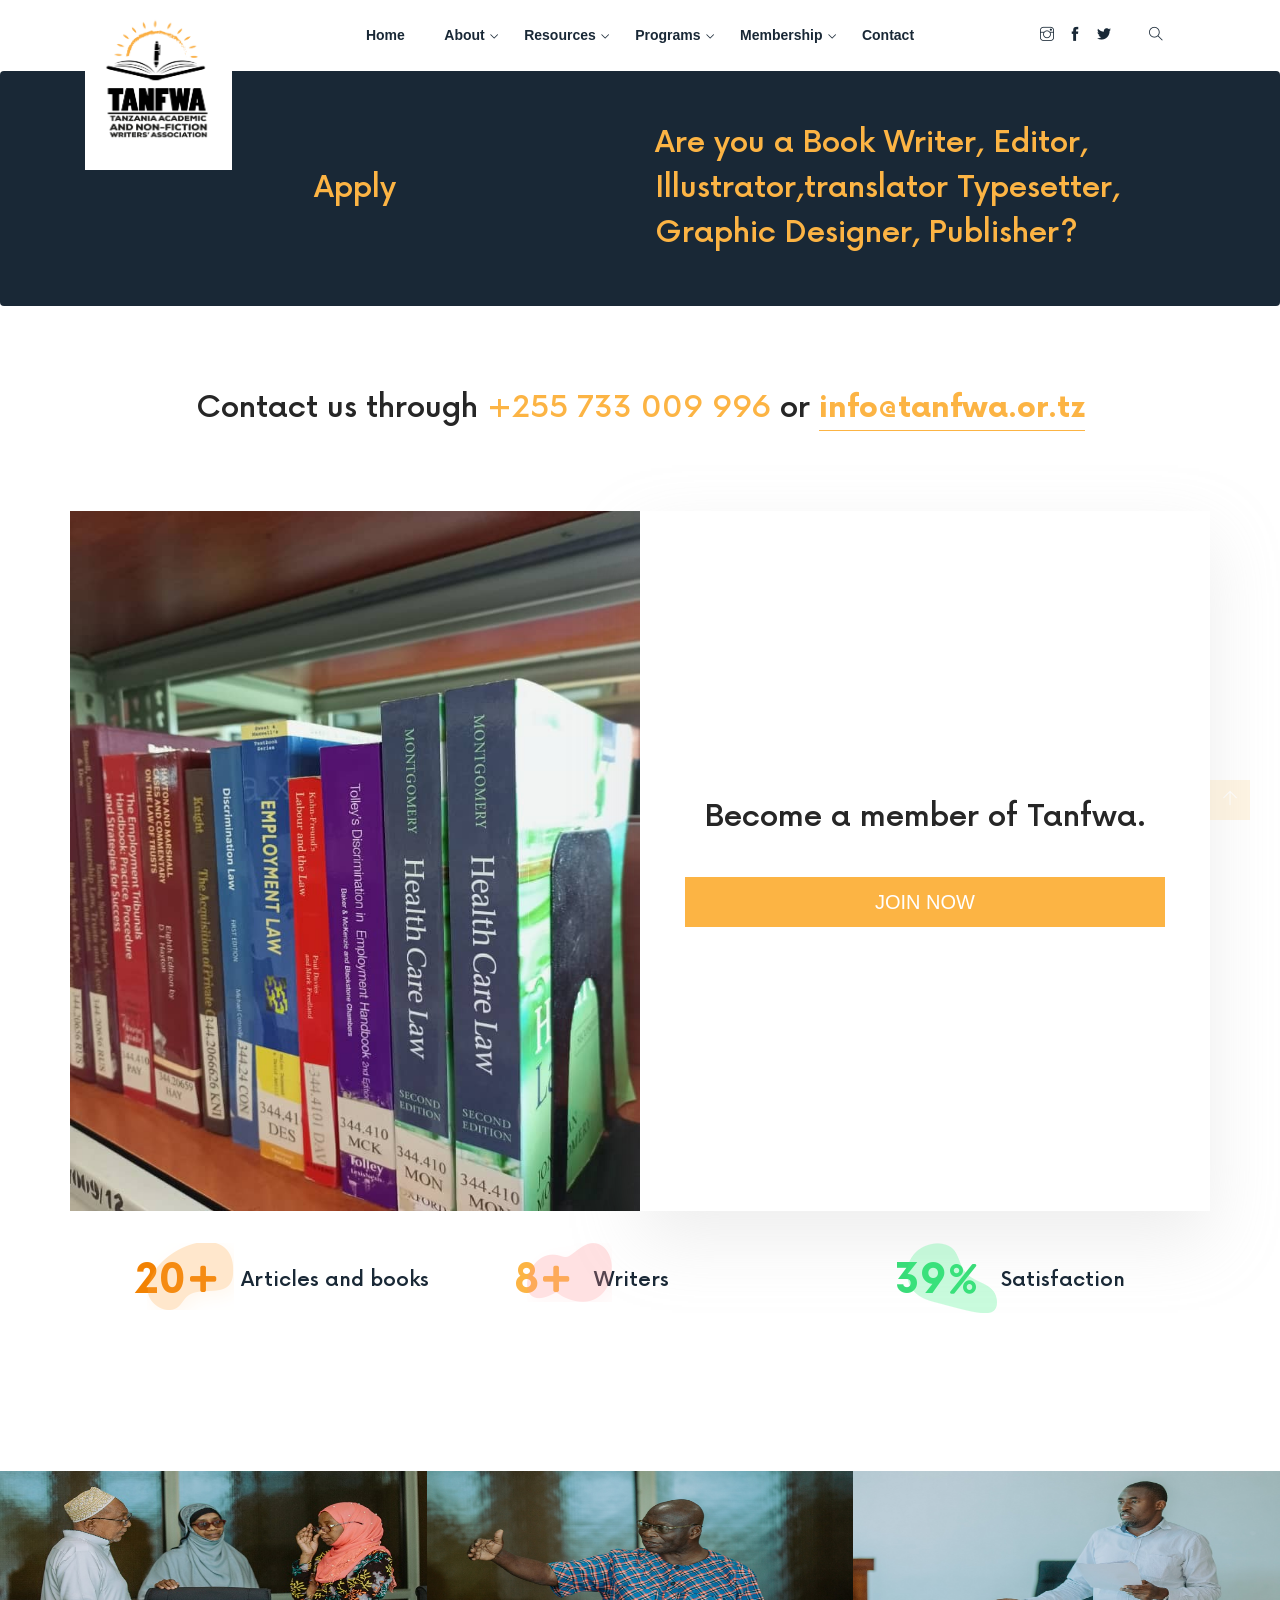
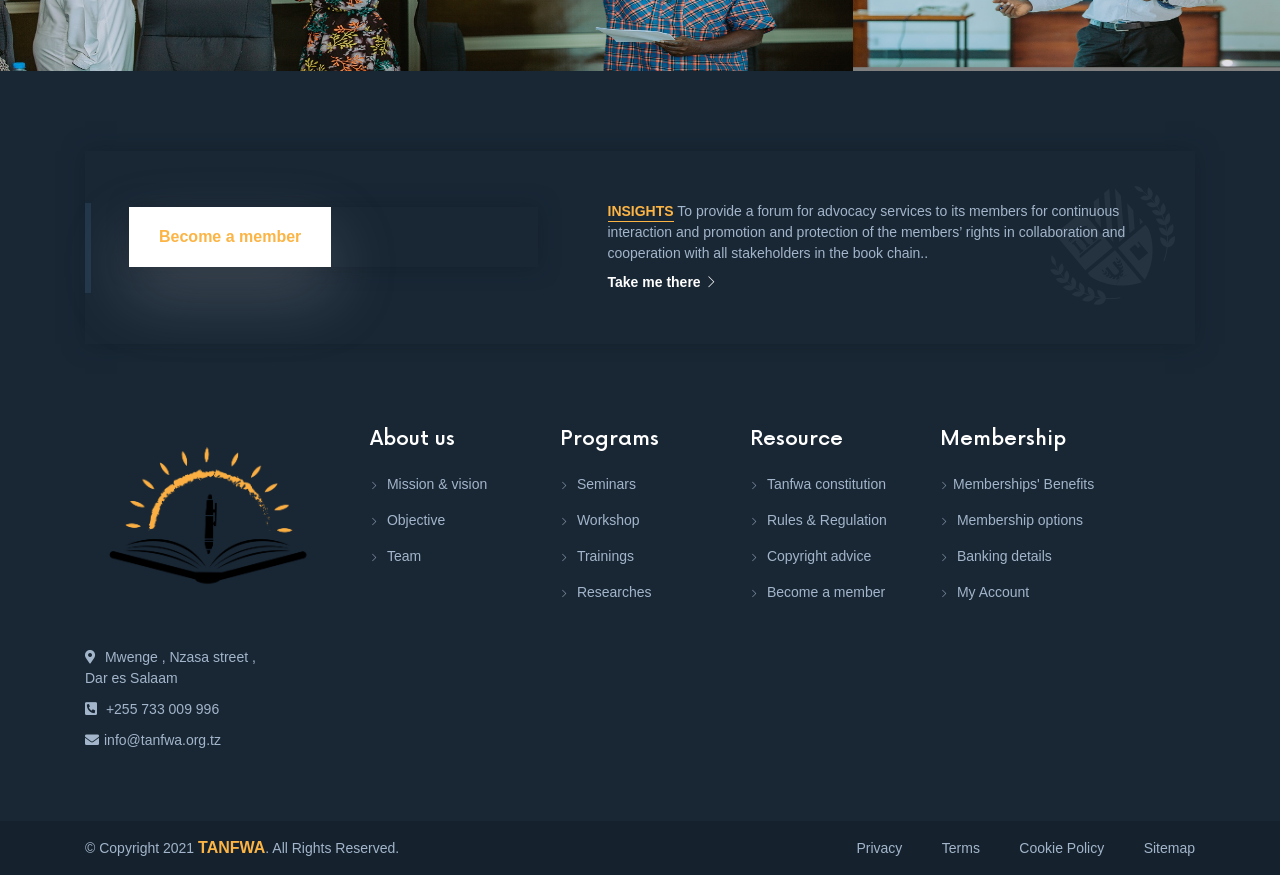
==== commit 33ebb983: "changes" ====
--- a/apply.html
+++ b/apply.html
@@ -42,8 +42,8 @@
                         <li><a href="about.html">About</a>
                             <ul>
                                 <li><a href="mission-and-vision.html">Mission & Vision</a></li>
-                                <li><a href="objectives.html">Objective</a></li>
-                                <li><a href="#">Team</a></li>
+                                <li><a href="objectives.html">Objective & Activities</a></li>
+                                <li><a href="#">Leadership</a></li>
                             </ul>
                         </li>
                         <li><a href="#">Resources</a>
@@ -51,8 +51,8 @@
                                 <li><a href="constitution.html">Tanfwa Constitution</a></li>
                                 <li><a href="rules-and-regulations.html">Rules and Regulations</a></li>
                                 <li><a href="copyright-advice.html">Copyright Advice</a></li>
-                                <li><a href="apply.html">Become a member</a></li>
-                                <li><a href="fliers.html">Fliers</a></li>
+
+                                <li><a href="fliers.html">Fliers & Posters</a></li>
 
                             </ul>
                         </li>
@@ -89,7 +89,7 @@
                                 <li><a href="membership-options.html">Membership Options</a></li>
                                 <li><a href="membership-benefits.html">Membership benefits</a></li>
                                 <li><a href="banking-details.html">Banking details</a></li>
-                               <li><a href="signin.html">My account</a></li>
+                                <li><a href="signin.html">My account</a></li>
 
                             </ul>
                         </li>
@@ -150,7 +150,7 @@
             <h2 class="wow fadeInUp title-big" data-wow-delay=".3s">
                 Contact us through
                 <span class="c-red"> +255 733 009 996</span> or <a href="#"
-                                                                   class="link">info@tanfwa.org.tz</a>
+                                                                   class="link">info@tanfwa.or.tz</a>
             </h2>
         </div>
     </div>
@@ -166,45 +166,17 @@
                 <div class="apply-form bxw"
                      style="height: 100%; display: flex; flex-direction: column; justify-content: center">
                     <div class="text-center">
-                        <h2> Please download the application form here.</h2>
-                        <p>
-                            To become a member
-                            <span class="c-red font-weight-bold">
-                                <a href="https://account.tanfwa.or.tz/application"  >
-                                    click here
-                                </a>
-                            </span>
-                        </p>
-                        <img class="d-block m-auto" src="assets/img/or.png" alt="">
+                        <h2>Become a member of Tanfwa.</h2>
+
                         <!--              important-->
                         <!--              <a href="#" class="load-more">Already a member <i class="ti-angle-right"></i></a>-->
                     </div>
                     <form action="#">
-                        <div class="row">
-                            <!--                            <div class="col-md-6">-->
-                            <!--                                <input type="text" class="form-control" placeholder="First Name">-->
-                            <!--                            </div>-->
-                            <!--                            <div class="col-md-6">-->
-                            <!--                                <input type="text" class="form-control" placeholder="Last Name">-->
-                            <!--                            </div>-->
-                            <!--                            <div class="col-md-6">-->
-                            <!--                                <input type="email" class="form-control" placeholder="Your Email Address">-->
-                            <!--                            </div>-->
-                            <!--                            <div class="col-md-6">-->
-                            <!--                                <input type="tel" class="form-control" placeholder="Phone">-->
-                            <!--                            </div>-->
-
-                            <!--                important-->
-                            <!--                <div class="col-md-12">-->
-                            <!--                  <label class="mt-15 checkbox-container"><input type="checkbox"> I agree to the terms and receiving notifications from academics <a href="#" class="link">View Full Terms</a><span class="checkmark"></span></label>-->
-                            <!--                </div>-->
                             <div class="col-md-12 mt20">
-                                <a href="assets/img/tan/tanfwa_application_form.pdf">
-                                    <div style="background: #fcb444; justify-content: center; align-items: center; display: flex ">
-                                        Get form
-                                    </div>
-
-                                </a>
+                                <div class="quote2" style="background-color: #fcb444" >
+
+                                    <a href="https://account.tanfwa.or.tz/application" style="color: white;">JOIN NOW</a> <br>
+                                </div>
                             </div>
                             <!--                            <div class="col-md-12 mt20">-->
                             <!--                                <a href="assets/img/tan/membership_fees.pdf">-->
--- a/assets/css/main.css
+++ b/assets/css/main.css
@@ -2743,7 +2743,7 @@
 }
 
 .course-item-content {
-    padding: 25px 25px 50px;
+    padding: 25px 10px 10px;
     margin-bottom: 30px
 }
 
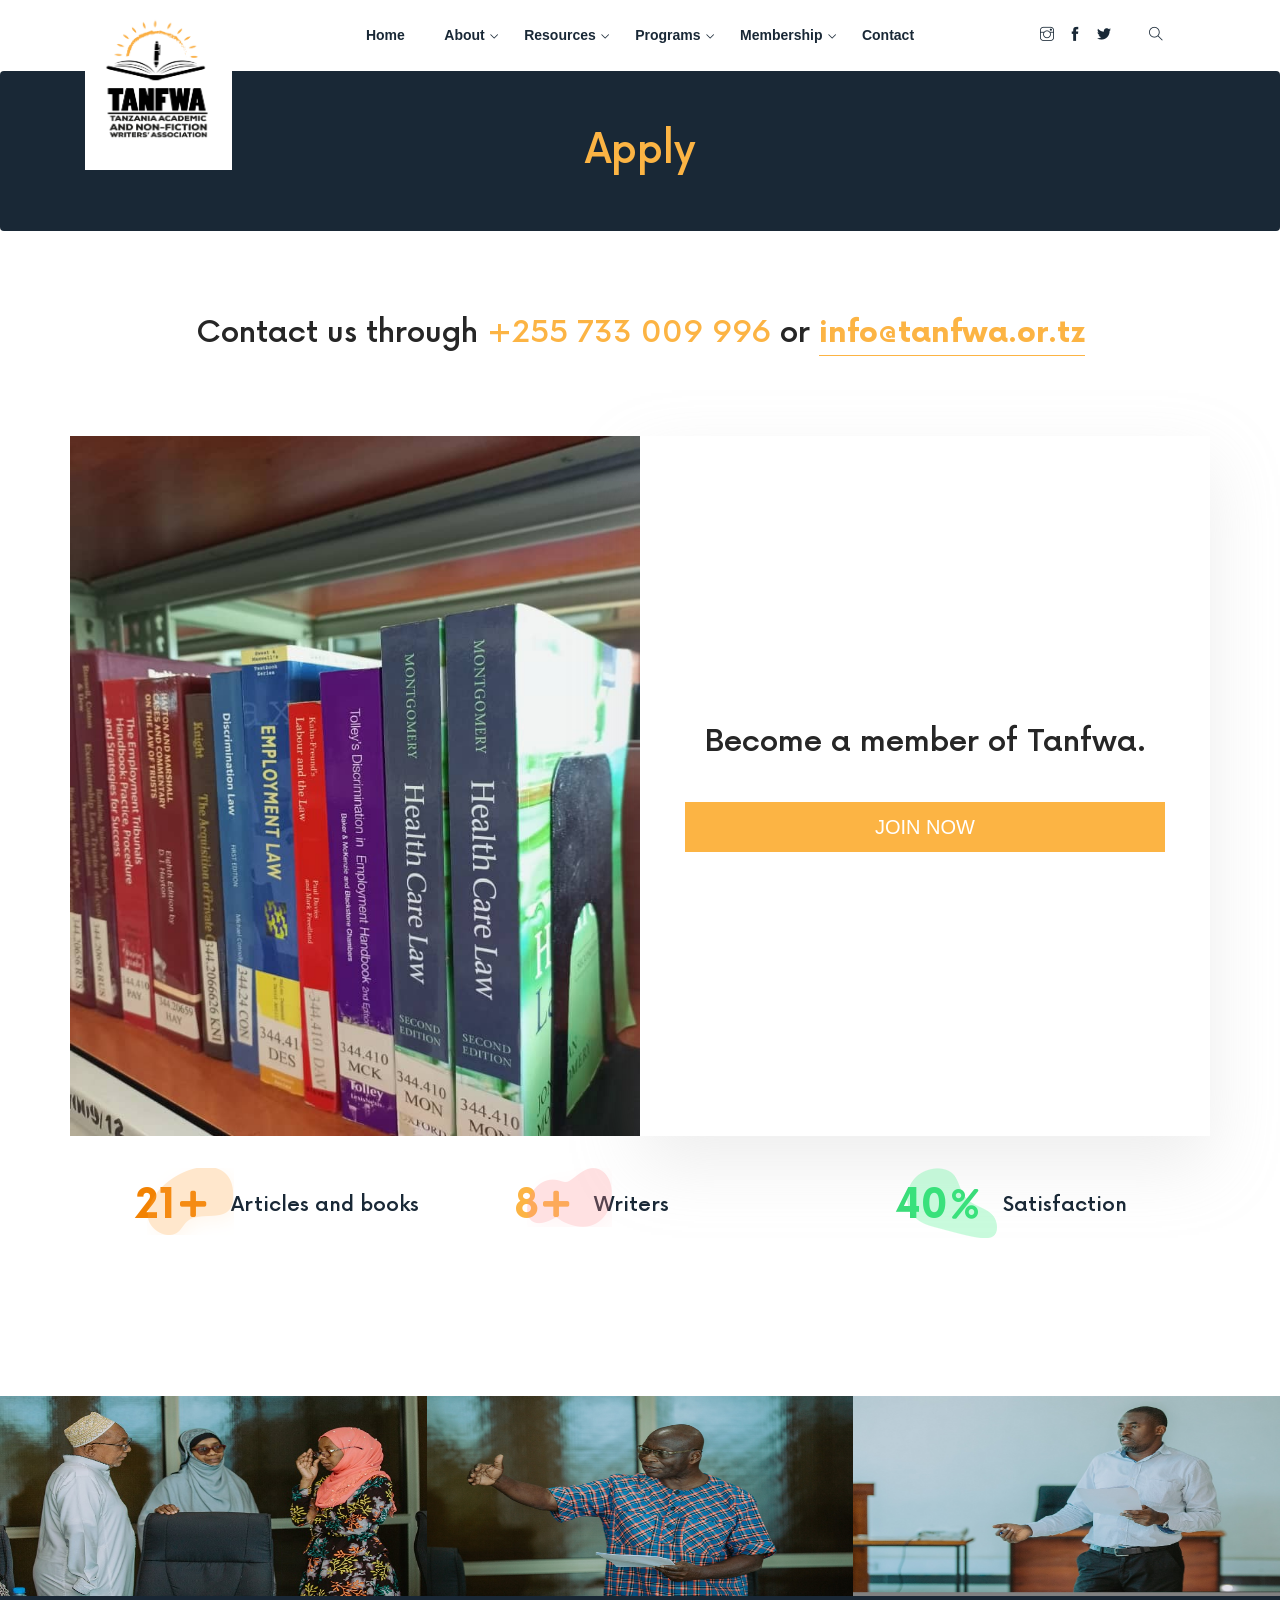
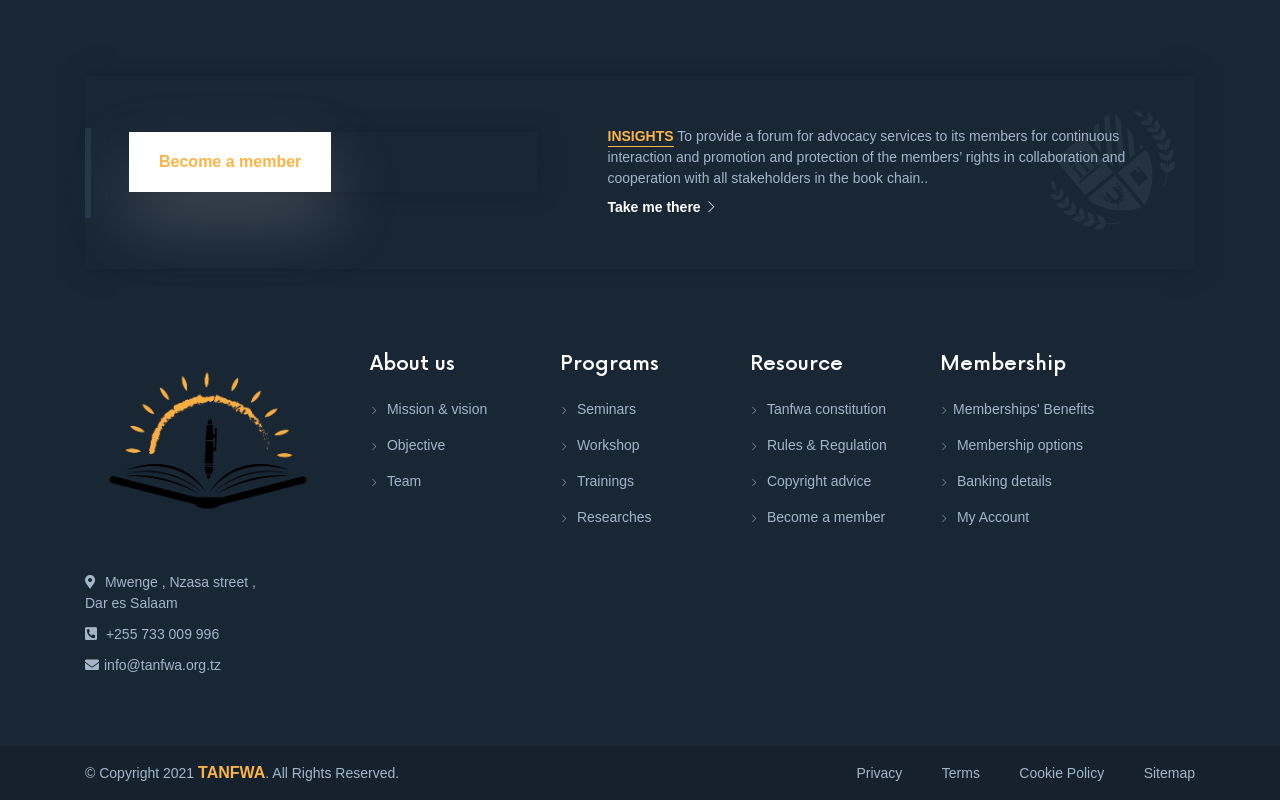
==== commit 12478dd0: "changes" ====
--- a/apply.html
+++ b/apply.html
@@ -129,15 +129,15 @@
 background: #192836;">
     <div class="container">
         <div class="row">
-            <div class="col-sm-6 col-md-6 breadcrumb-custom">
-                <h2 style="color:#fcb444;">
+            <div class="col-sm-12  col-md-12 breadcrumb-custom">
+                <h1 style="color:#fcb444;">
                     Apply
-                </h2>
-            </div>
-            <div class="col-sm-6 col-md-6">
-                <h2 style="color: #fcb444 "> Are you a Book Writer, Editor, Illustrator,translator
-                    Typesetter, Graphic Designer, Publisher?</h2>
-            </div>
+                </h1>
+            </div>
+<!--            <div class="col-sm-6 col-md-6">-->
+<!--                <h2 style="color: #fcb444 "> Are you a Book Writer, Editor, Illustrator,translator-->
+<!--                    Typesetter, Graphic Designer, Publisher?</h2>-->
+<!--            </div>-->
         </div>
     </div>
 </section>
